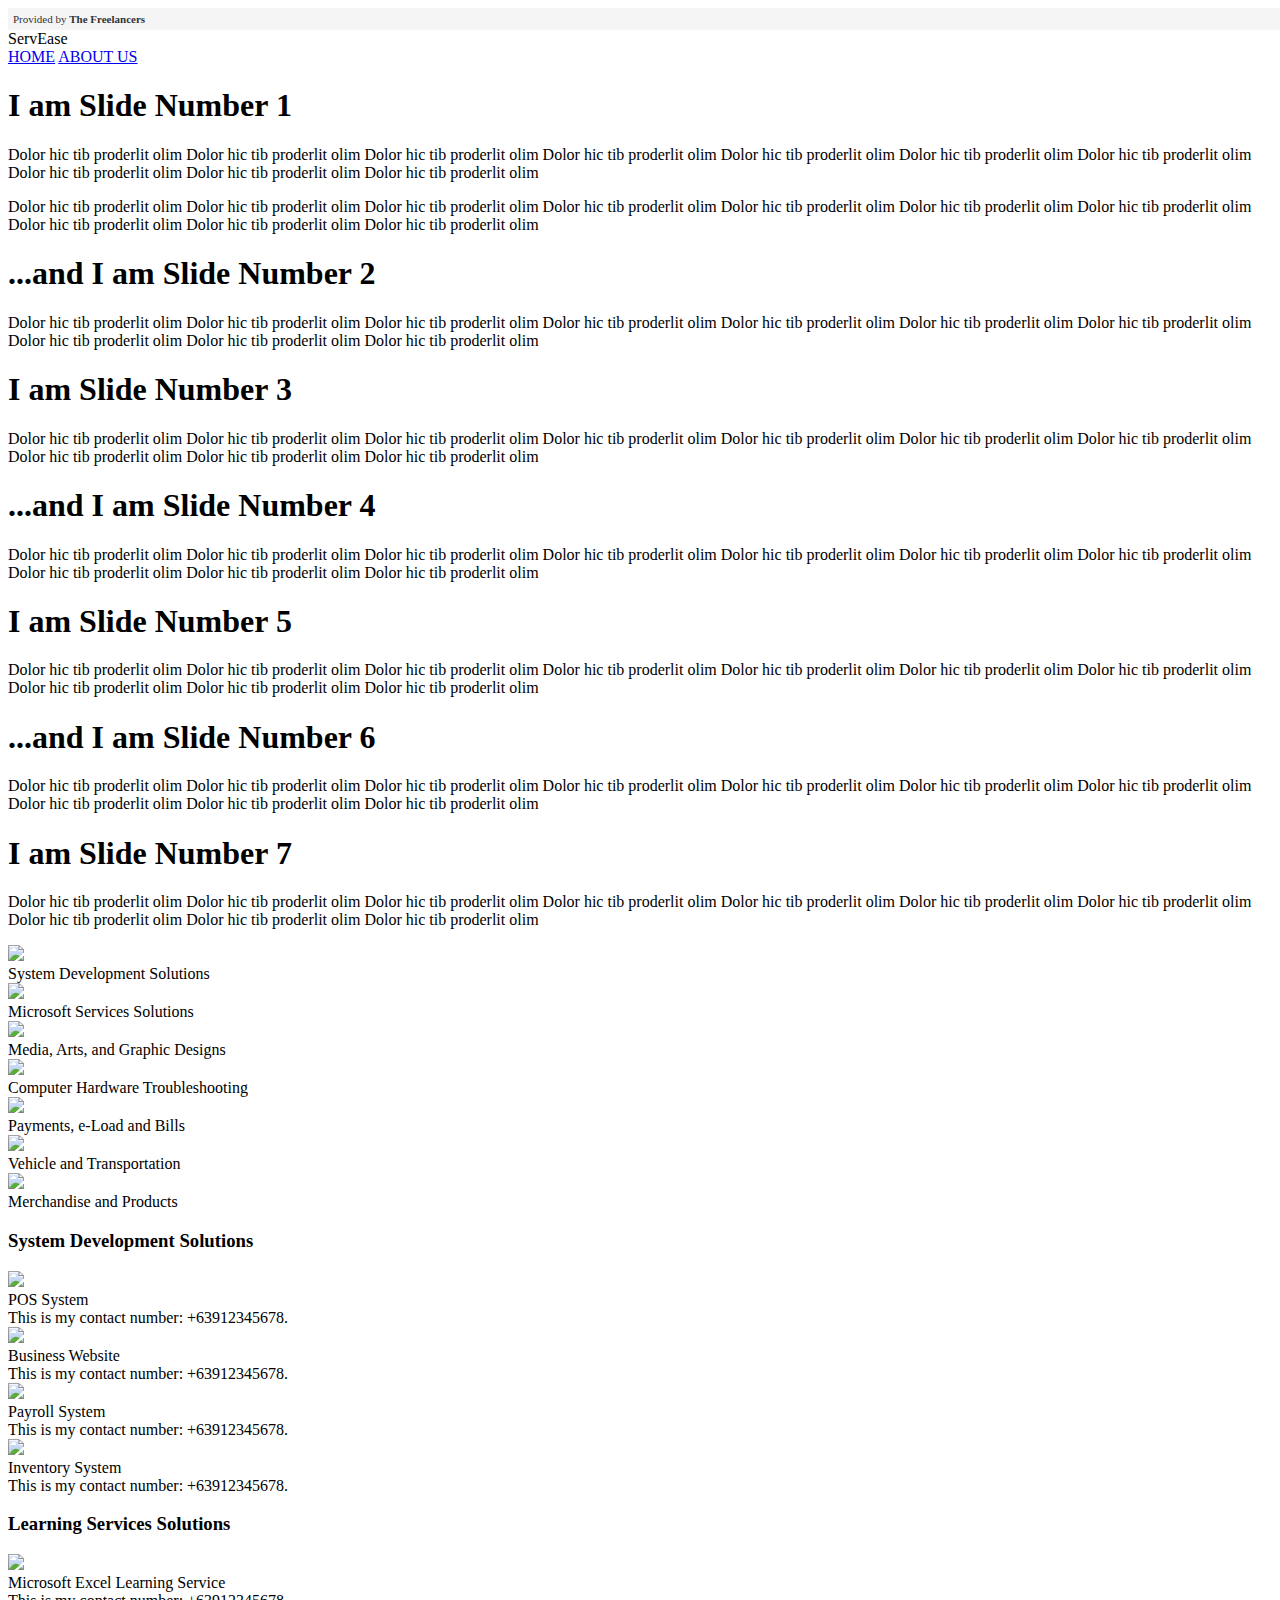
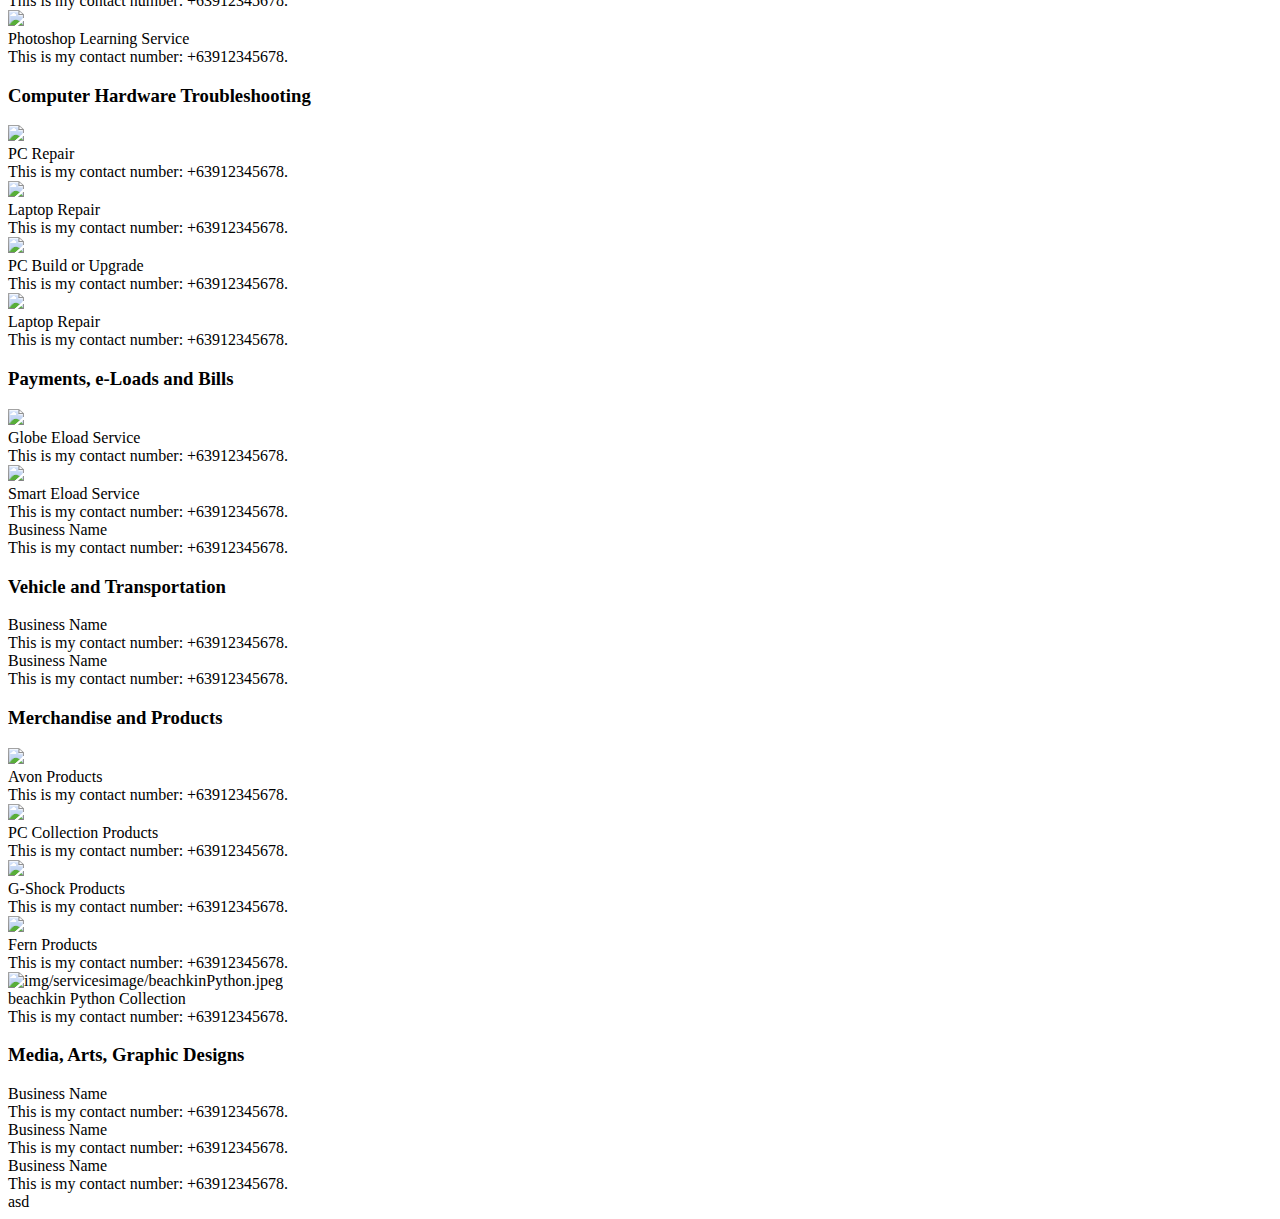
==== ESC.html @ d4764816 "Add files via upload" ====
<!DOCType html>

    <head>
        
        <!--
        =======
        FOR QUIKX LIB
        =======
        -->
        
        <!--GENERAL CHANGES in HTML FRAME -->
        <link rel="stylesheet" type="text/css" href="quikx-lib/general-tags.css">
    
        <!--FOR MODALS-->
        <link rel="stylesheet" type="text/css" href="quikx-lib/floating-objects.css">

        <!--FOR MENU-->
        <link rel="stylesheet" type="text/css" href="quikx-lib/menus-navigation.css">

        <!--FOR OBJECTS-->
        <link rel="stylesheet" type="text/css" href="quikx-lib/objects-submenus.css">

        <!--FOR BUTTONS-->
        <link rel="stylesheet" type="text/css" href="quikx-lib/buttons-icons.css">

        <!--FOR ALERTS and NOTIFS-->
        <link rel="stylesheet" type="text/css" href="quikx-lib/alerts-notifications.css">

        <!--FOR ANIMATIONS-->
        <link rel="stylesheet" type="text/css" href="quikx-lib/animations-transitions.css">
        
        <!--MAIN CSS GRID HANDLER-->
        <link rel="stylesheet" type="text/css" href="quikx-lib/css-grid.css">
        
        <!--
        =======
        User modified items
        =======
        -->
        <link rel="stylesheet" type="text/css" href="css/css-grid.css">
        <link rel="stylesheet" type="text/css" href="css/home-frame.css">
        
        
    </head>

    <body>
        
       <div id="navbar">
           <div style="width:100%; font-size: 11px; padding:5px; color:#333; background-color: whitesmoke;">
            Provided by <b>The Freelancers</b>
           </div>
            <div id="logo"></div>
            <div id="logo-text">ServEase</div>
            <a href="#"><i class="info-icon"></i>HOME</a>
            <a href="#">ABOUT US</a>
        </div>
        
        <div id="sec-info">
            
            <div id="sec-obs">
                
                    
                    <div class="slideshow-container">
                    <div class="slideshow-slides-container">

                        <div class="slides">
                            <h1>I am Slide Number 1</h1>
                            <p>Dolor hic tib proderlit olim  Dolor hic tib proderlit olim Dolor hic tib proderlit olim Dolor hic tib proderlit olim Dolor hic tib proderlit olim Dolor hic tib proderlit olim  Dolor hic tib proderlit olim Dolor hic tib proderlit olim Dolor hic tib proderlit olim Dolor hic tib proderlit olim</p>
                            
                            <p>Dolor hic tib proderlit olim  Dolor hic tib proderlit olim Dolor hic tib proderlit olim Dolor hic tib proderlit olim Dolor hic tib proderlit olim Dolor hic tib proderlit olim  Dolor hic tib proderlit olim Dolor hic tib proderlit olim Dolor hic tib proderlit olim Dolor hic tib proderlit olim</p>
                        </div>
                        
                        <div class="slides">
                            <h1>...and I am Slide Number 2</h1>
                            <p>Dolor hic tib proderlit olim  Dolor hic tib proderlit olim Dolor hic tib proderlit olim Dolor hic tib proderlit olim Dolor hic tib proderlit olim Dolor hic tib proderlit olim  Dolor hic tib proderlit olim Dolor hic tib proderlit olim Dolor hic tib proderlit olim Dolor hic tib proderlit olim</p>
                        </div>
                        
                        <div class="slides">
                            <h1>I am Slide Number 3</h1>
                            <p>Dolor hic tib proderlit olim  Dolor hic tib proderlit olim Dolor hic tib proderlit olim Dolor hic tib proderlit olim Dolor hic tib proderlit olim Dolor hic tib proderlit olim  Dolor hic tib proderlit olim Dolor hic tib proderlit olim Dolor hic tib proderlit olim Dolor hic tib proderlit olim</p>
                        </div>
                        
                        <div class="slides">
                            <h1>...and I am Slide Number 4</h1>
                            <p>Dolor hic tib proderlit olim  Dolor hic tib proderlit olim Dolor hic tib proderlit olim Dolor hic tib proderlit olim Dolor hic tib proderlit olim Dolor hic tib proderlit olim  Dolor hic tib proderlit olim Dolor hic tib proderlit olim Dolor hic tib proderlit olim Dolor hic tib proderlit olim</p>
                        </div>
                        
                        <div class="slides">
                            <h1>I am Slide Number 5</h1>
                            <p>Dolor hic tib proderlit olim  Dolor hic tib proderlit olim Dolor hic tib proderlit olim Dolor hic tib proderlit olim Dolor hic tib proderlit olim Dolor hic tib proderlit olim  Dolor hic tib proderlit olim Dolor hic tib proderlit olim Dolor hic tib proderlit olim Dolor hic tib proderlit olim</p>
                        </div>
                        
                        <div class="slides">
                            <h1>...and I am Slide Number 6</h1>
                            <p>Dolor hic tib proderlit olim  Dolor hic tib proderlit olim Dolor hic tib proderlit olim Dolor hic tib proderlit olim Dolor hic tib proderlit olim Dolor hic tib proderlit olim  Dolor hic tib proderlit olim Dolor hic tib proderlit olim Dolor hic tib proderlit olim Dolor hic tib proderlit olim</p>
                        </div>
                        
                        <div class="slides">
                            <h1>I am Slide Number 7</h1>
                            <p>Dolor hic tib proderlit olim  Dolor hic tib proderlit olim Dolor hic tib proderlit olim Dolor hic tib proderlit olim Dolor hic tib proderlit olim Dolor hic tib proderlit olim  Dolor hic tib proderlit olim Dolor hic tib proderlit olim Dolor hic tib proderlit olim Dolor hic tib proderlit olim</p>
                        </div>
                        
                        
                    </div>
                
                   <!--<a class="prev" onclick='plusSlides(-1)'>&#10094;</a>
                    <a class="next" onclick='plusSlides(1)'>&#10095;</a>-->
                    
                </div>
                
                
                <div class="dotholder">
                      <span class="dot" onclick="currentSlide(1)"></span>
                      <span class="dot" onclick="currentSlide(2)"></span>
                      <span class="dot" onclick="currentSlide(3)"></span>
                      <span class="dot" onclick="currentSlide(4)"></span>
                      <span class="dot" onclick="currentSlide(5)"></span>
                      <span class="dot" onclick="currentSlide(6)"></span>
                      <span class="dot" onclick="currentSlide(7)"></span>    
                    </div>
                    
                </div>
                    
                
            </div>
        
        
        <div id="sec-alt">
            
            <div id="item-category-container">
                
                <!--<div class="item-category-title"><h1>Svcs</h1></div>-->

                <div class="item-category">
                    <div class="panel panel-material">
                        <div class="panel-content">
                            
                            <div id="item-category-details-container">
                                <div class="item-category-img">
                                    <img src="img/icons/SysDev.png" width="50px;">
                                </div>

                                <div class="item-category-desc">
                                    System Development Solutions
                                </div>
                            </div>
                            
                        </div>
                    </div>
                
                </div>
                
                <div class="item-category">
                    <div class="panel panel-material">
                        <div class="panel-content">
                            
                            <div id="item-category-details-container">
                                <div class="item-category-img">
                                    <img src="img/icons/MSS.png" width="50px;">
                                </div>

                                <div class="item-category-desc">
                                    Microsoft Services Solutions
                                </div>
                            </div>
                            
                        </div>
                    </div>
                </div>
                <div class="item-category">
                    <div class="panel panel-material">
                        <div class="panel-content">
                            
                            <div id="item-category-details-container">
                                <div class="item-category-img">
                                    <img src="img/icons/Arts.png" width="50px;">
                                </div>

                                <div class="item-category-desc">
                                   Media, Arts, and Graphic Designs
                                </div>
                            </div>
                            
                        </div>
                    </div>
                </div>
                
                
                <div class="item-category">
                    <div class="panel panel-material">
                        <div class="panel-content">
                            
                            <div id="item-category-details-container">
                                <div class="item-category-img">
                                    <img src="img/icons/Trobl.png" width="50px;">
                                </div>

                                <div class="item-category-desc">
                                    Computer Hardware Troubleshooting
                                </div>
                            </div>
                            
                        </div>
                    </div>
                </div>
                
                <div class="item-category">
                    <div class="panel panel-material">
                        <div class="panel-content">
                            
                            <div id="item-category-details-container">
                                <div class="item-category-img">
                                    <img src="img/icons/Pay.png" width="50px;">
                                </div>

                                <div class="item-category-desc">
                                   Payments, e-Load and Bills
                                </div>
                            </div>
                            
                        </div>
                    </div>
                </div>
                
                <div class="item-category">
                    <div class="panel panel-material">
                        <div class="panel-content">
                            
                            <div id="item-category-details-container">
                                <div class="item-category-img">
                                    <img src="img/icons/Vehic.png" width="50px;">
                                </div>

                                <div class="item-category-desc">
                                    Vehicle and Transportation
                                </div>
                            </div>

                        </div>
                    </div>
                </div>
                
                <div class="item-category">
                    <div class="panel panel-material">
                        <div class="panel-content">
                            
                            <div id="item-category-details-container">
                                <div class="item-category-img">
                                    <img src="img/icons/merch.png" width="50px;">
                                </div>

                                <div class="item-category-desc">
                                    Merchandise and Products
                                </div>
                            </div>

                        </div>
                    </div>
                </div>
                
            </div>
        </div>

        <div id="sec-alt">
            <div class="tile-header">
                    <h3>System Development Solutions</h3>
                </div>
            
            <div id="tile-container">
                
                <div class="tile-content">
                    <div class="tile-content-img">
                            <img class="tile-content-img" src="img/servicesimage/pos.png"/>
                    </div>
                    
                    <div class="tile-content-desc">
                          
                        <div class="tile-content-desc-holder">
                           
                            <div class="tile-content-desc-name">
                                POS System
                            </div>
                            <div class="tile-content-desc-items">
                                This is my contact number: +63912345678.
                            </div>
                        </div>
                    </div>
                </div>
                
                <div class="tile-content">
                    <div class="tile-content-img">
                            <img class="tile-content-img" src="img/servicesimage/ecommercesite.jpg"/>
                    </div>
                    
                    <div class="tile-content-desc">
                        <div class="tile-content-desc-holder">
                            <div class="tile-content-desc-name">
                                Business Website
                            </div>
                            <div class="tile-content-desc-items">
                                This is my contact number: +63912345678.
                            </div>
                        </div>
                    </div>
                </div>
                
                <div class="tile-content">
                    <div class="tile-content-img">
                            <img class="tile-content-img" src="img/servicesimage/payroll.png"/>
                    </div>
                    
                    <div class="tile-content-desc">
                        <div class="tile-content-desc-holder">
                            <div class="tile-content-desc-name">
                               Payroll System
                            </div>
                            <div class="tile-content-desc-items">
                                This is my contact number: +63912345678.
                            </div>
                        </div>
                    </div>
                </div>
                
                <div class="tile-content">
                    <div class="tile-content-img">
                            <img class="tile-content-img" src="img/servicesimage/inventorysystem.png"/>
                    </div>
                    
                    <div class="tile-content-desc">
                        <div class="tile-content-desc-holder">
                            <div class="tile-content-desc-name">
                                    Inventory System
                            </div>
                            <div class="tile-content-desc-items">
                                This is my contact number: +63912345678.
                            </div>
                        </div>
                    </div>
                </div>
                
               
                
                
        </div>
        
        <div id="sec-alt">
            <div class="tile-header">
                    <h3>Learning Services Solutions</h3>
                </div>
            
            <div id="tile-container">
                
                <div class="tile-content">
                    <div class="tile-content-img">
                            <img class="tile-content-img" src="img/servicesimage/excel.png"/>
                    </div>
                    
                    <div class="tile-content-desc">
                        <div class="tile-content-desc-holder">
                            <div class="tile-content-desc-name">
                                Microsoft Excel Learning Service
                            </div>
                            <div class="tile-content-desc-items">
                                This is my contact number: +63912345678.
                            </div>
                        </div>
                    </div>
                </div>
                
                <div class="tile-content">
                    <div class="tile-content-img">
                            <img class="tile-content-img" src="img/servicesimage/photoshoplearning.jpg"/>
                    </div>
                    
                    <div class="tile-content-desc">
                        <div class="tile-content-desc-holder">
                            <div class="tile-content-desc-name">
                                    Photoshop Learning Service
                            </div>
                            <div class="tile-content-desc-items">
                                This is my contact number: +63912345678.
                            </div>
                        </div>
                    </div>
                </div>
                
               
            
        </div>
        
      
        
        <div id="sec-alt">
            <div class="tile-header">
                    <h3>Computer Hardware Troubleshooting</h3>
                </div>
            
            <div id="tile-container">
                
                <div class="tile-content">
                    <div class="tile-content-img">
                            <img class="tile-content-img" src="img/servicesimage/pchardwarerepair.jpg"/>
                    </div>
                    
                    <div class="tile-content-desc">
                        <div class="tile-content-desc-holder">
                            <div class="tile-content-desc-name">
                               PC Repair
                            </div>
                            <div class="tile-content-desc-items">
                                This is my contact number: +63912345678.
                            </div>
                        </div>
                    </div>
                </div>
                
                <div class="tile-content">
                    <div class="tile-content-img">
                            <img class="tile-content-img" src="img/servicesimage/laptoprepair.jpg"/>
                    </div>
                    
                    <div class="tile-content-desc">
                        <div class="tile-content-desc-holder">
                            <div class="tile-content-desc-name">
                                Laptop Repair
                            </div>
                            <div class="tile-content-desc-items">
                                This is my contact number: +63912345678.
                            </div>
                        </div>
                    </div>
                </div>
                
                <div class="tile-content">
                    <div class="tile-content-img">
                            <img class="tile-content-img" src="img/servicesimage/pcbuild.gif"/>
                    </div>
                    
                    <div class="tile-content-desc">
                        <div class="tile-content-desc-holder">
                            <div class="tile-content-desc-name">
                                PC Build or Upgrade
                            </div>
                            <div class="tile-content-desc-items">
                                This is my contact number: +63912345678.
                            </div>
                        </div>
                    </div>
                </div>
                
                <div class="tile-content">
                    <div class="tile-content-img">
                            <img class="tile-content-img" src="img/servicesimage/laptopupgrade.jpg"/>
                    </div>
                    
                    <div class="tile-content-desc">
                        <div class="tile-content-desc-holder">
                            <div class="tile-content-desc-name">
                               Laptop Repair
                            </div>
                            <div class="tile-content-desc-items">
                                This is my contact number: +63912345678.
                            </div>
                        </div>
                    </div>
                </div>
                
               
            
        </div>
        
        <div id="sec-alt">
            <div class="tile-header">
                    <h3>Payments, e-Loads and Bills</h3>
                </div>
            
            <div id="tile-container">
                
                <div class="tile-content">
                    <div class="tile-content-img">
                            <img class="tile-content-img" src="img/servicesimage/globe.jpg"/> 
                    </div>
                    
                    <div class="tile-content-desc">
                        <div class="tile-content-desc-holder">
                            <div class="tile-content-desc-name">
                               Globe Eload Service
                            </div>
                            <div class="tile-content-desc-items">
                                This is my contact number: +63912345678.
                            </div>
                        </div>
                    </div>
                </div>
                
                <div class="tile-content">
                    <div class="tile-content-img">
                            <img class="tile-content-img" src="img/servicesimage/smart.jpg"/>
                    </div>
                    
                    <div class="tile-content-desc">
                        <div class="tile-content-desc-holder">
                            <div class="tile-content-desc-name">
                                Smart Eload Service
                            </div>
                            <div class="tile-content-desc-items">
                                This is my contact number: +63912345678.
                            </div>
                        </div>
                    </div>
                </div>
                
                <div class="tile-content">
                    <div class="tile-content-img">
                    
                    </div>
                    
                    <div class="tile-content-desc">
                        <div class="tile-content-desc-holder">
                            <div class="tile-content-desc-name">
                                Business Name
                            </div>
                            <div class="tile-content-desc-items">
                                This is my contact number: +63912345678.
                            </div>
                        </div>
                    </div>
                </div>
                
            </div>
            
        </div>
        
        <div id="sec-alt">
            <div class="tile-header">
                    <h3>Vehicle and Transportation</h3>
                </div>
            
            <div id="tile-container">
                
                <div class="tile-content">
                    <div class="tile-content-img">
                    
                    </div>
                    
                    <div class="tile-content-desc">
                        <div class="tile-content-desc-holder">
                            <div class="tile-content-desc-name">
                                Business Name
                            </div>
                            <div class="tile-content-desc-items">
                                This is my contact number: +63912345678.
                            </div>
                        </div>
                    </div>
                </div>
                
                <div class="tile-content">
                    <div class="tile-content-img">
                    
                    </div>
                    
                    <div class="tile-content-desc">
                        <div class="tile-content-desc-holder">
                            <div class="tile-content-desc-name">
                                Business Name
                            </div>
                            <div class="tile-content-desc-items">
                                This is my contact number: +63912345678.
                            </div>
                        </div>
                    </div>
                </div>
                
            </div>
            
        </div>
        
        <div id="sec-alt">
            <div class="tile-header">
                    <h3>Merchandise and Products</h3>
                </div>
            
            <div id="tile-container">
                
                <div class="tile-content">
                    <div class="tile-content-img">
                            <img class="tile-content-img" src="img/servicesimage/avon.jpg"/>
                    </div>
                    
                    <div class="tile-content-desc">
                        <div class="tile-content-desc-holder">
                            <div class="tile-content-desc-name">
                                Avon Products
                            </div>
                            <div class="tile-content-desc-items">
                                This is my contact number: +63912345678.
                            </div>
                        </div>
                    </div>
                </div>
                
                <div class="tile-content">
                    <div class="tile-content-img">
                            <img class="tile-content-img" src="img/servicesimage/pccollection.jpg"/>
                    </div>
                    
                    <div class="tile-content-desc">
                        <div class="tile-content-desc-holder">
                            <div class="tile-content-desc-name">
                               PC Collection Products
                            </div>
                            <div class="tile-content-desc-items">
                                This is my contact number: +63912345678.
                            </div>
                        </div>
                    </div>
                </div>
                
                <div class="tile-content">
                    <div class="tile-content-img">
                            <img class="tile-content-img" src="img/servicesimage/gshockproducts.jpg"/>
                    </div>
                    
                    <div class="tile-content-desc">
                        <div class="tile-content-desc-holder">
                            <div class="tile-content-desc-name">
                               G-Shock Products
                            </div>
                            <div class="tile-content-desc-items">
                                This is my contact number: +63912345678.
                            </div>
                        </div>
                    </div>
                </div>
                
                <div class="tile-content">
                    <div class="tile-content-img">
                       <img class="tile-content-img" src="img/servicesimage/fernproducts.jpg"/>
                    </div>
                    
                    <div class="tile-content-desc">
                        <div class="tile-content-desc-holder">
                            <div class="tile-content-desc-name">
                                Fern Products
                            </div>
                            <div class="tile-content-desc-items">
                                This is my contact number: +63912345678.
                            </div>
                        </div>
                    </div>
                </div>

                <div class="tile-content">
                        <div class="tile-content-img">
                           <img  alt="img/servicesimage/beachkinPython.jpeg" class="tile-content-img" src="img/servicesimage/beachkinPython.jpeg"/>
                        </div>
                        
                        <div class="tile-content-desc">
                            <div class="tile-content-desc-holder">
                                <div class="tile-content-desc-name">
                                    beachkin Python Collection
                                </div>
                                <div class="tile-content-desc-items">
                                    This is my contact number: +63912345678.
                                </div>
                            </div>
                        </div>
                    </div>
            </div>
         
         
         
         
         
         
         
         
            <div id="sec-alt">
                    <div class="tile-header">
                            <h3>Media, Arts, Graphic Designs</h3>
                        </div>
                    
                    <div id="tile-container">
                        
                        <div class="tile-content">
                            <div class="tile-content-img">
                            
                            </div>
                            
                            <div class="tile-content-desc">
                                <div class="tile-content-desc-holder">
                                    <div class="tile-content-desc-name">
                                        Business Name
                                    </div>
                                    <div class="tile-content-desc-items">
                                        This is my contact number: +63912345678.
                                    </div>
                                </div>
                            </div>
                        </div>
                        
                        <div class="tile-content">
                            <div class="tile-content-img">
                            
                            </div>
                            
                            <div class="tile-content-desc">
                                <div class="tile-content-desc-holder">
                                    <div class="tile-content-desc-name">
                                        Business Name
                                    </div>
                                    <div class="tile-content-desc-items">
                                        This is my contact number: +63912345678.
                                    </div>
                                </div>
                            </div>
                        </div>
                        
                        <div class="tile-content">
                            <div class="tile-content-img">
                            
                            </div>
                            
                            <div class="tile-content-desc">
                                <div class="tile-content-desc-holder">
                                    <div class="tile-content-desc-name">
                                        Business Name
                                    </div>
                                    <div class="tile-content-desc-items">
                                        This is my contact number: +63912345678.
                                    </div>
                                </div>
                            </div>
                        </div>
                        
                    </div>
                    
                </div>
            
        </div>
        
        <div class="footer">
            asd
        </div>
        
        <script src="quikx-lib/floating-objects.js"></script>
        <script src="quikx-lib/menus-navigation.js"></script>
        <script src="quikx-lib/objects-submenus.js"></script>
    </body>
</html>
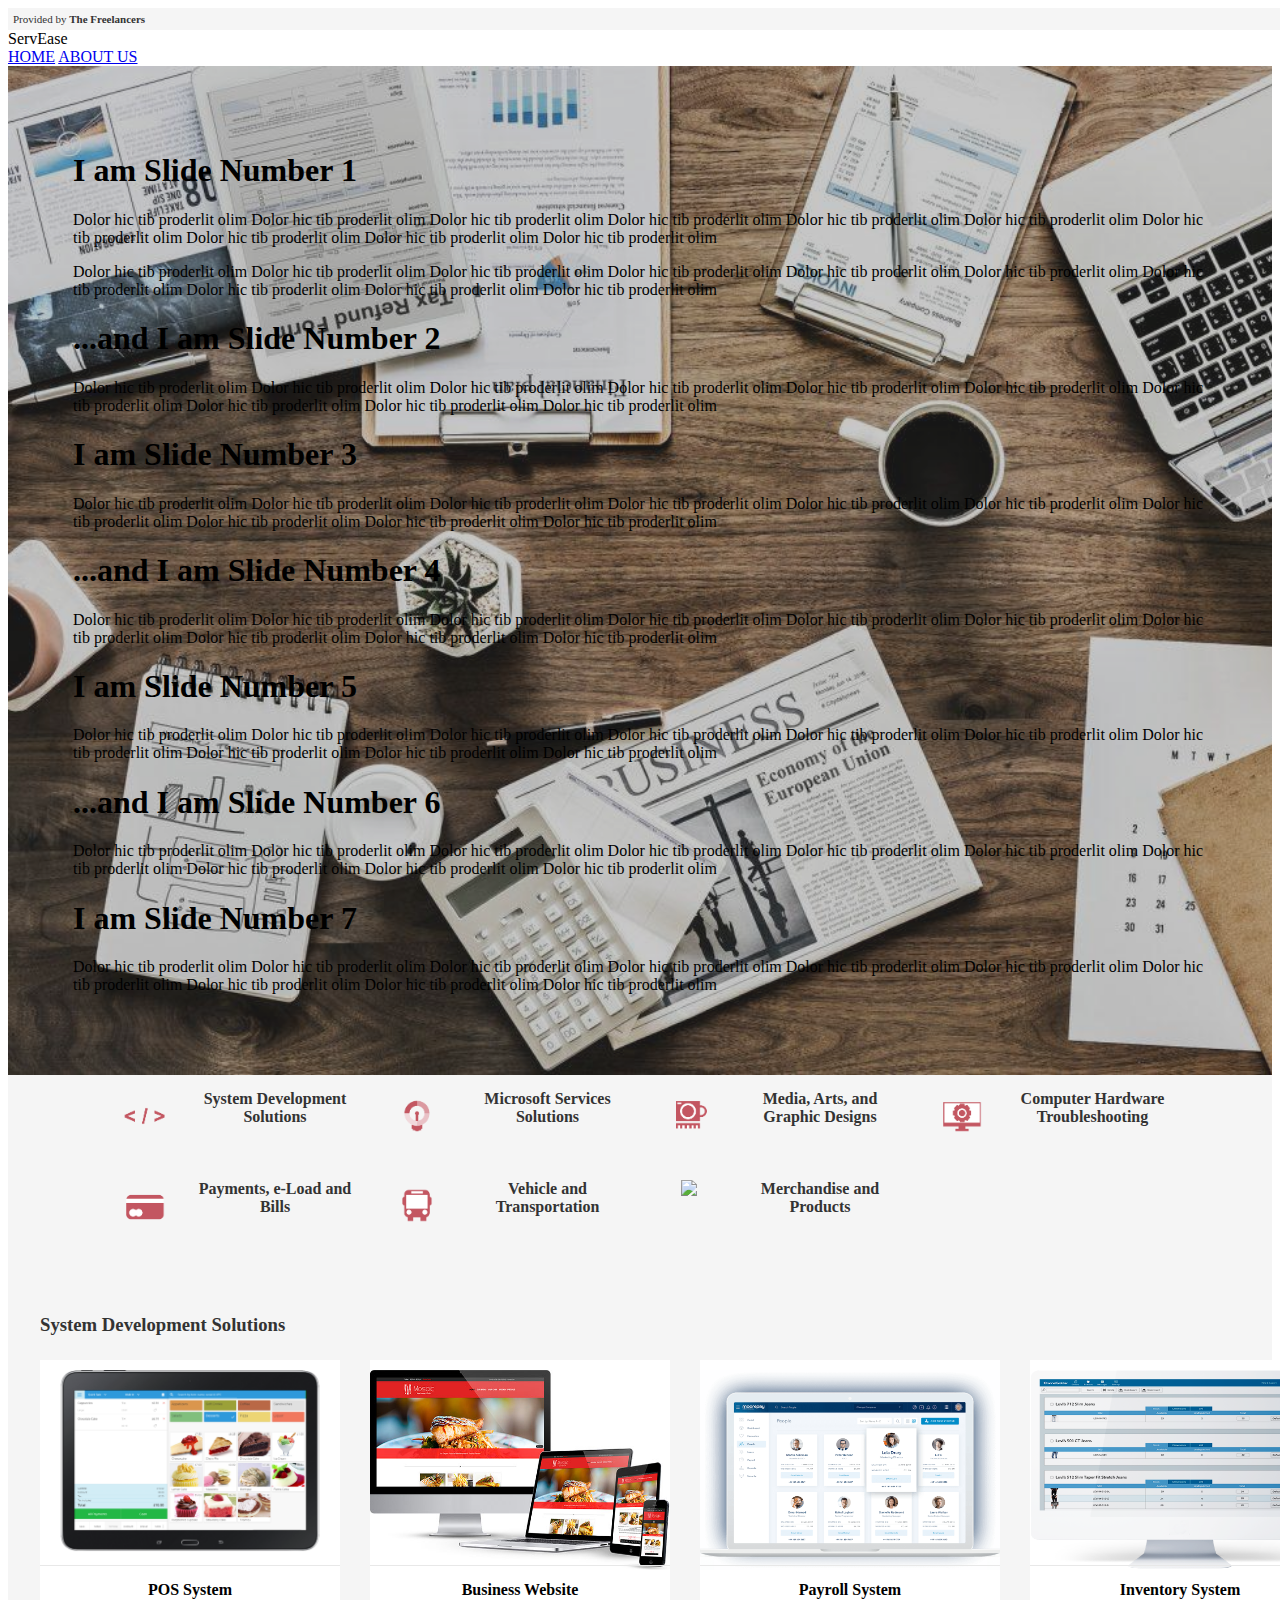
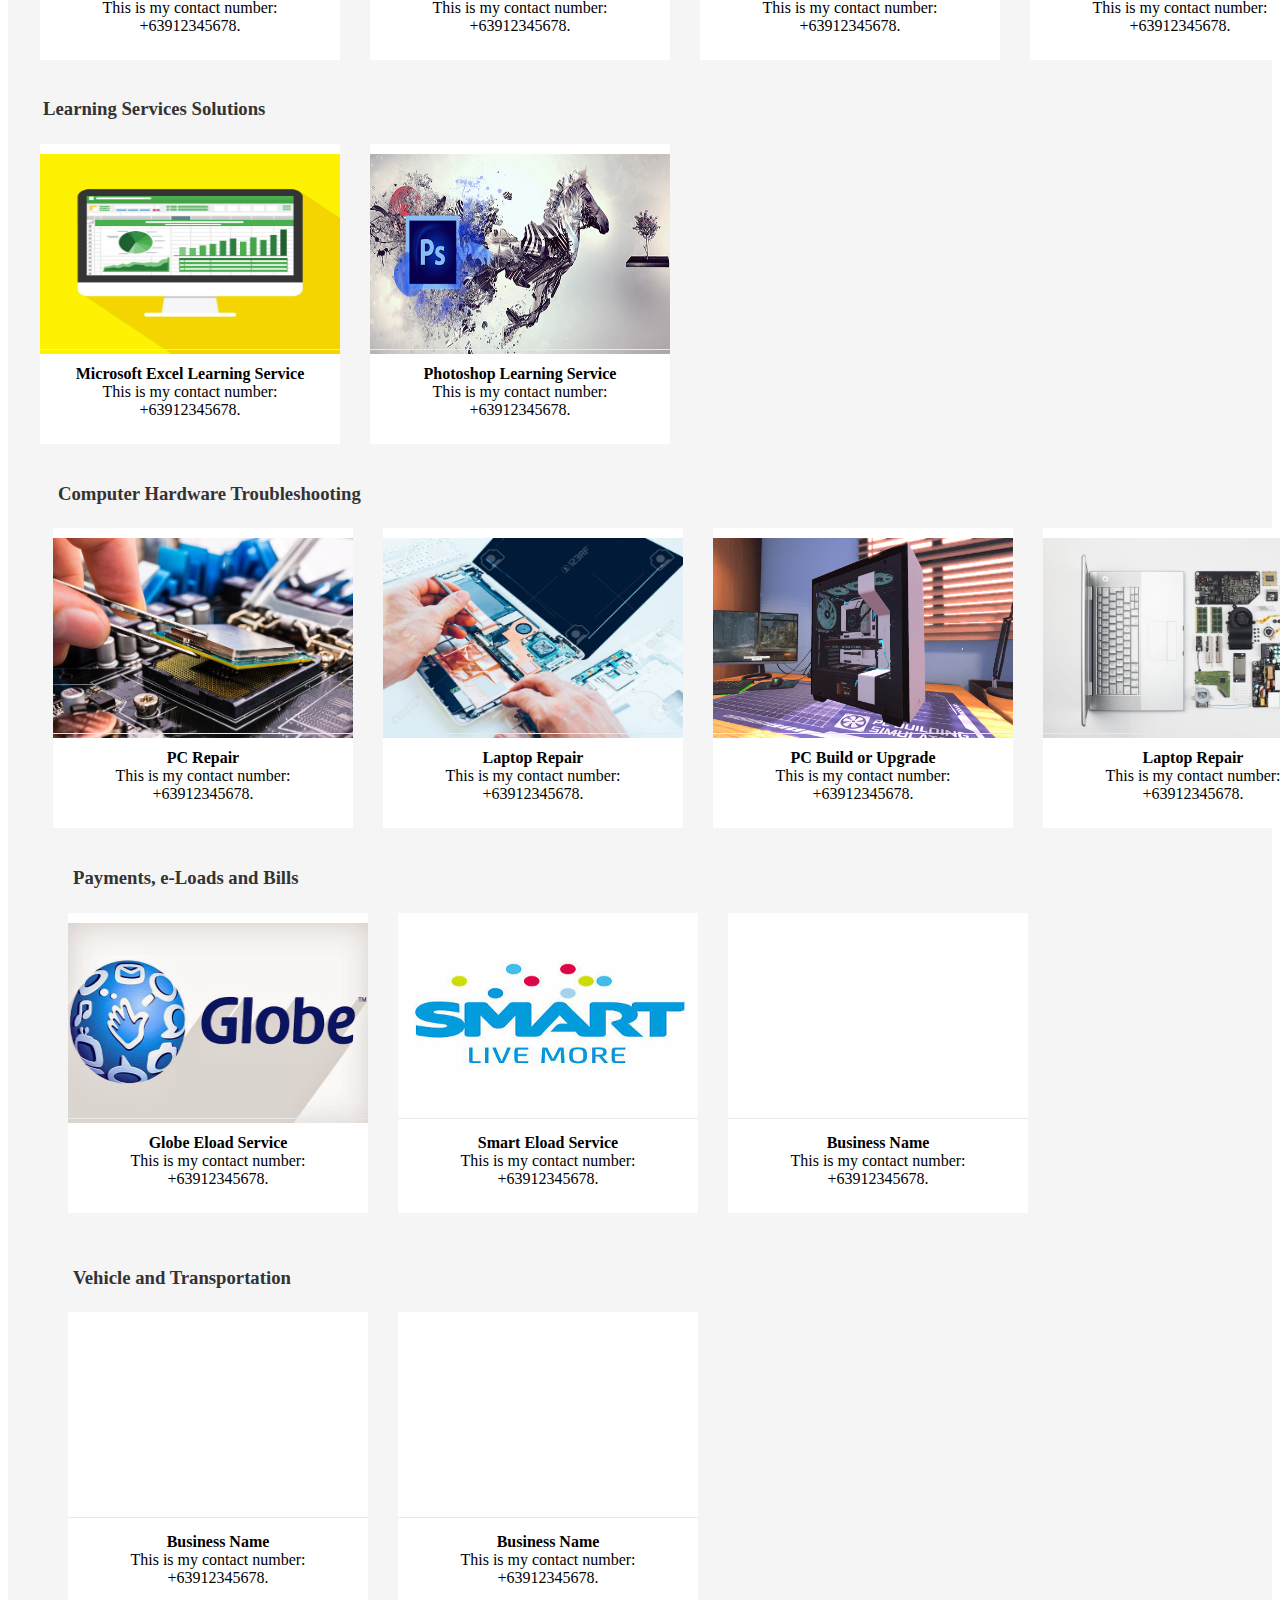
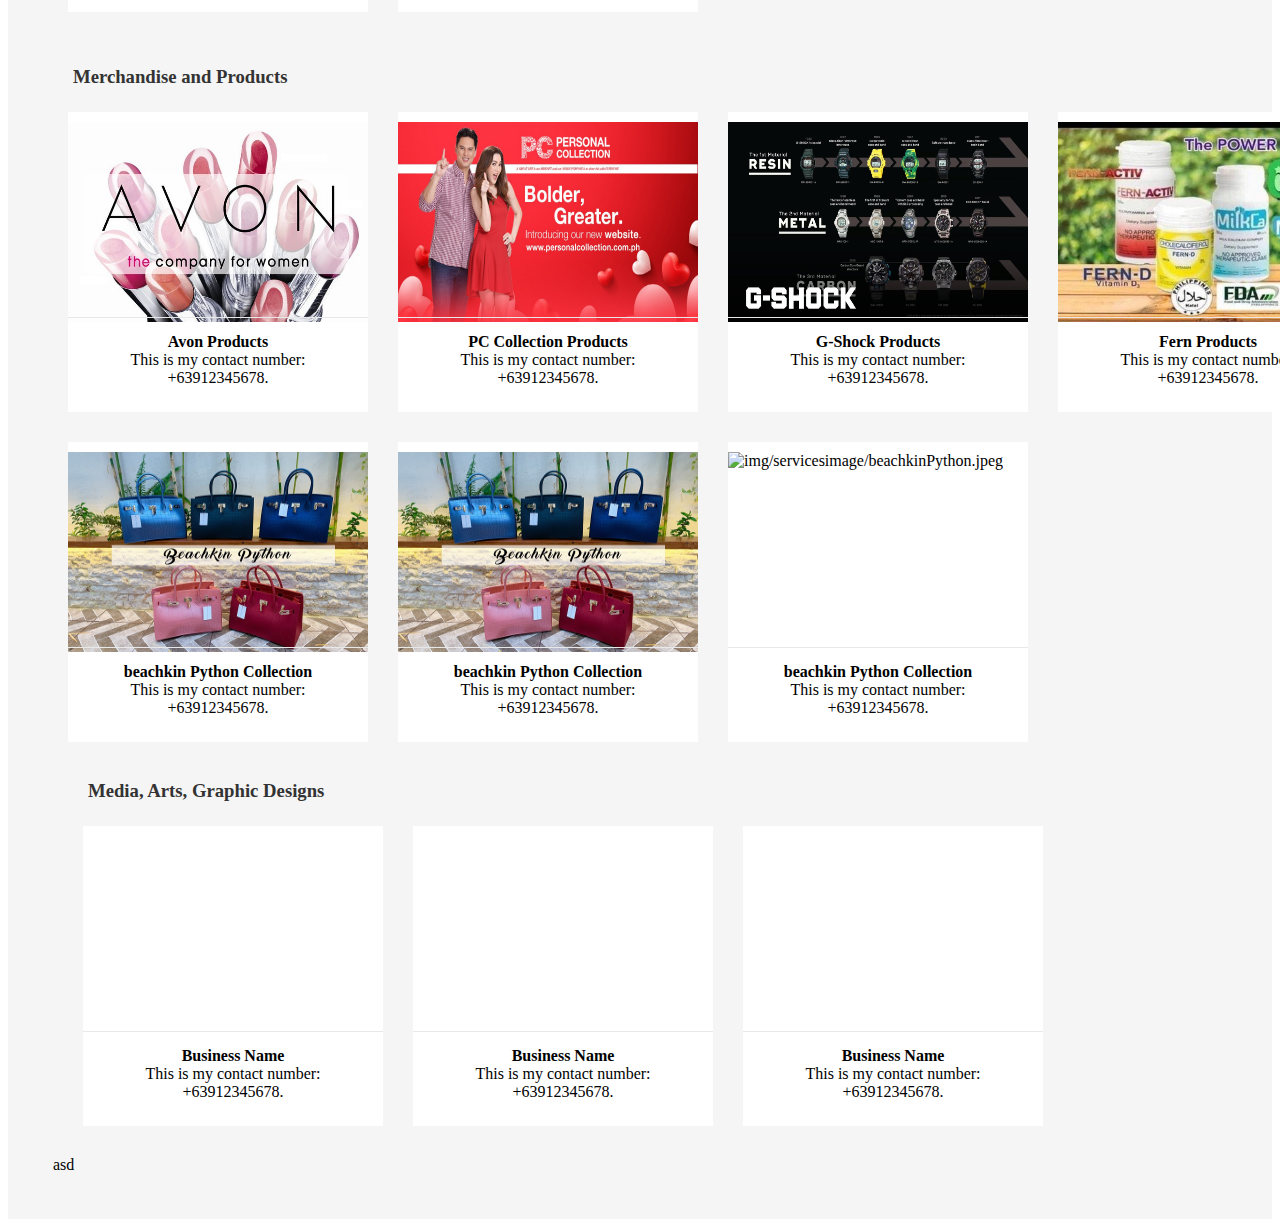
==== commit 67e1da27: "Update ESC.html" ====
--- a/ESC.html
+++ b/ESC.html
@@ -654,6 +654,38 @@
                 <div class="tile-content">
                         <div class="tile-content-img">
                            <img  alt="img/servicesimage/beachkinPython.jpeg" class="tile-content-img" src="img/servicesimage/beachkinPython.jpeg"/>
+                        </div>
+                        
+                        <div class="tile-content-desc">
+                            <div class="tile-content-desc-holder">
+                                <div class="tile-content-desc-name">
+                                    beachkin Python Collection
+                                </div>
+                                <div class="tile-content-desc-items">
+                                    This is my contact number: +63912345678.
+                                </div>
+                            </div>
+                        </div>
+                    </div>
+                  <div class="tile-content">
+                        <div class="tile-content-img">
+                           <img  alt="img/servicesimage/beachkinPython.jpeg" class="tile-content-img" src="img/servicesimage/beachkinPython.jpeg"/>
+                        </div>
+                        
+                        <div class="tile-content-desc">
+                            <div class="tile-content-desc-holder">
+                                <div class="tile-content-desc-name">
+                                    beachkin Python Collection
+                                </div>
+                                <div class="tile-content-desc-items">
+                                    This is my contact number: +63912345678.
+                                </div>
+                            </div>
+                        </div>
+                    </div>
+                  <div class="tile-content">
+                        <div class="tile-content-img">
+                           <img  alt="img/servicesimage/beachkinPython.jpeg" class="tile-content-img" src="img/servicesimage/cakesandpastries.jpeg"/>
                         </div>
                         
                         <div class="tile-content-desc">
@@ -748,4 +780,4 @@
         <script src="quikx-lib/menus-navigation.js"></script>
         <script src="quikx-lib/objects-submenus.js"></script>
     </body>
-</html>+</html>
--- a/css/css-grid.css
+++ b/css/css-grid.css
@@ -0,0 +1,260 @@
+/*IF WIDTH IS MOBILE VIEW*/
+
+    /*CATEGORY*/
+
+    #item-category-container{
+            margin:auto;
+            display:grid;
+            grid-template-columns: repeat(2, 1fr);
+            grid-gap:10px;
+            
+         }
+
+        #item-category-details-container{
+            
+            display:grid;
+            grid-template-rows: repeat(3, 1fr);
+            grid-template-columns: repeat(1, 1fr);
+        }
+
+            .item-category-img{
+                grid-row-start: 1;
+                grid-row-end: 2;
+                text-align: center;
+                }
+
+            .item-category-desc{
+                grid-row-start: 2;
+                grid-row-end: 3;
+        
+                grid-column-start: 1;
+                grid-column-end: 1;
+                font-weight: bold;
+            }
+
+
+    /*TILES*/
+    
+     #tile-container{
+         display:grid;
+         
+         grid-template-columns:repeat(2, 1fr);
+         grid-auto-rows: minmax(250px, 250px);
+         margin:auto;
+         grid-gap: 20px;
+     }
+     
+         .tile-header{
+             margin:auto;
+             padding:5px;
+             color:#333;
+             
+         }
+     
+        .tile-content{
+            display:grid;
+            grid-template-rows: repeat(6, 1fr);
+            grid-template-columns: repeat(1, 1fr);
+            background-color: white;
+        }
+     
+            .tile-content-img{
+
+                grid-column-start: 1;
+                grid-column-end: 1;
+
+                grid-row-start:1;
+                grid-row-end: 5;
+                padding-top: 5px;
+                height:200px;
+                width:300px;
+            }
+
+            .tile-content-desc{
+                grid-column-start: 1;
+                grid-column-end: 1;
+
+                 grid-row-start: 5;
+                grid-row-end: 7;
+
+                border-top:1px solid #E8E8E8;
+             }
+
+                .tile-content-desc-holder{
+                    display: grid;
+                    grid-template-rows: repeat(3, 1fr);
+                    padding:15px;
+                    text-align: center;
+                }
+
+                    .tile-content-desc-name{
+                    grid-column-start: 1;
+                    grid-column-end: 1;
+
+                    grid-row-start: 1;
+                    grid-row-end: 2;
+                    font-weight: bold;
+                    }
+
+                    .tile-content-desc-items{
+                    grid-column-start: 1;
+                    grid-column-end: 1;
+
+                    grid-row-start: 2;
+                    grid-row-end:4;
+                    }
+
+    
+    /*SLIDE*/
+     
+     /*::-webkit-scrollbar{
+         width:0px;
+         background:transparent;*/
+     }
+     
+     #slide-container{
+         display:grid;
+         margin:auto;
+         
+         grid-auto-flow: column;
+         grid-auto-columns: minmax(250px, 350px);
+         grid-auto-rows: minmax(250px, 250px);
+         grid-gap: 10px;
+         
+         overflow-x: scroll;
+     }
+     
+         .slide{
+             background: whitesmoke;
+             /*border-radius: 10px;*/
+             text-align: center;
+     }
+
+    #item-category-details-container{
+        display:grid;
+        grid-template-columns: repeat(1, 1fr);     
+        grid-template-rows:repeat(2, 1fr);
+     }
+     
+         .item-category-img{
+            grid-column-start: 1;
+            grid-column-end: 1;
+
+            grid-row-start: 1;
+            grid-row-end: 2;
+        }
+
+        .item-category-desc{
+            grid-column-start: 1;
+            grid-column-end: 1;
+
+            grid-row-start: 2;
+            grid-row-end: 3;
+            
+            text-align: center;
+        }
+
+/*IF WIDTH IS NOT MOBILE VIEW*/
+
+ /*@media screen and (min-width:960px)*/
+@media screen and (min-width:800px)
+ {
+     
+     /*TILES*/
+                
+     #grid-container{
+         /*max-width:1080px;*/
+         max-width:1280px;
+         margin:auto;
+         text-align: center;
+         
+         display:grid;
+         grid-template-columns: repeat(4, 1fr);
+         grid-auto-rows: minmax(250px, 300px);
+         grid-gap:30px;
+     }
+     
+     /*CATEGORY*/
+
+         #item-category-container{
+            max-width:1080px;
+            margin:auto;
+            
+            display:grid;
+            grid-template-columns: repeat(4, 1fr);
+            grid-auto-rows: minmax(70px, 80px);
+            grid-gap:10px;
+         }
+             .item-category-title{
+                
+                grid-column-start: 1;
+                grid-column-end: 6;
+
+                grid-row-start: 1;
+                grid-row-end: 2;
+             }
+     
+            .item-category
+             {
+                text-align: center;
+                 width:auto;           
+             }
+     
+                 #item-category-details-container{
+                    display:grid;
+                    grid-template-columns: repeat(3, 1fr);     
+                    grid-template-rows:repeat(1, 1fr);
+                 }
+
+                     .item-category-img{
+                        grid-column-start: 1;
+                        grid-column-end: 2;
+
+                        grid-row-start: 1;
+                        grid-row-end: 1;
+                    }
+
+                    .item-category-desc{
+                        grid-column-start: 2;
+                        grid-column-end: 4;
+
+                        grid-row-start: 1;
+                        grid-row-end: 1;
+
+                        text-align: center;
+                        font-weight: bold;
+                        color:#333;
+                    }
+     
+     
+     /*TILES*/
+    
+     #tile-container{
+        max-width:1200px;
+         display:grid;
+         
+         grid-template-columns:repeat(4, 1fr);
+         grid-auto-rows: minmax(300px, 300px);
+         grid-gap: 30px;
+         margin:auto;
+     }
+     
+         .tile-header{
+             margin:auto;
+             max-width:1200px;
+             padding:5px;
+         }
+     
+     
+     /*SLIDE*/
+     
+     #slide-title{
+         max-width: 1200px;
+         margin:0 auto;
+     }
+     
+     #slide-container{
+         max-width:1280px;
+     }
+     
+   }--- a/css/home-frame.css
+++ b/css/home-frame.css
@@ -0,0 +1,38 @@
+#sec-info{
+    background-image: url(../img/business-desk-1200x773.jpg);
+    background-size: cover;
+    background-repeat: no-repeat;
+    
+    }
+            
+    #sec-obs{
+        background-image: url(../img/GrayOpac30.png);
+        background-size: cover;
+        background-repeat: no-repeat;
+        
+        padding: 30px;
+    }
+
+#sec-alt{
+    background-color:#F5F5F5;
+    padding: 10px;
+}
+    
+#sec{
+    padding:10px;
+}
+
+
+/*IF WIDTH IS DESKTOP VIEW*/
+
+ @media screen and (min-width:800px)
+ {    
+     #sec-obs{
+         padding:65px;
+     }
+     
+     #sec-alt{
+         padding:15px;
+     }
+     
+}
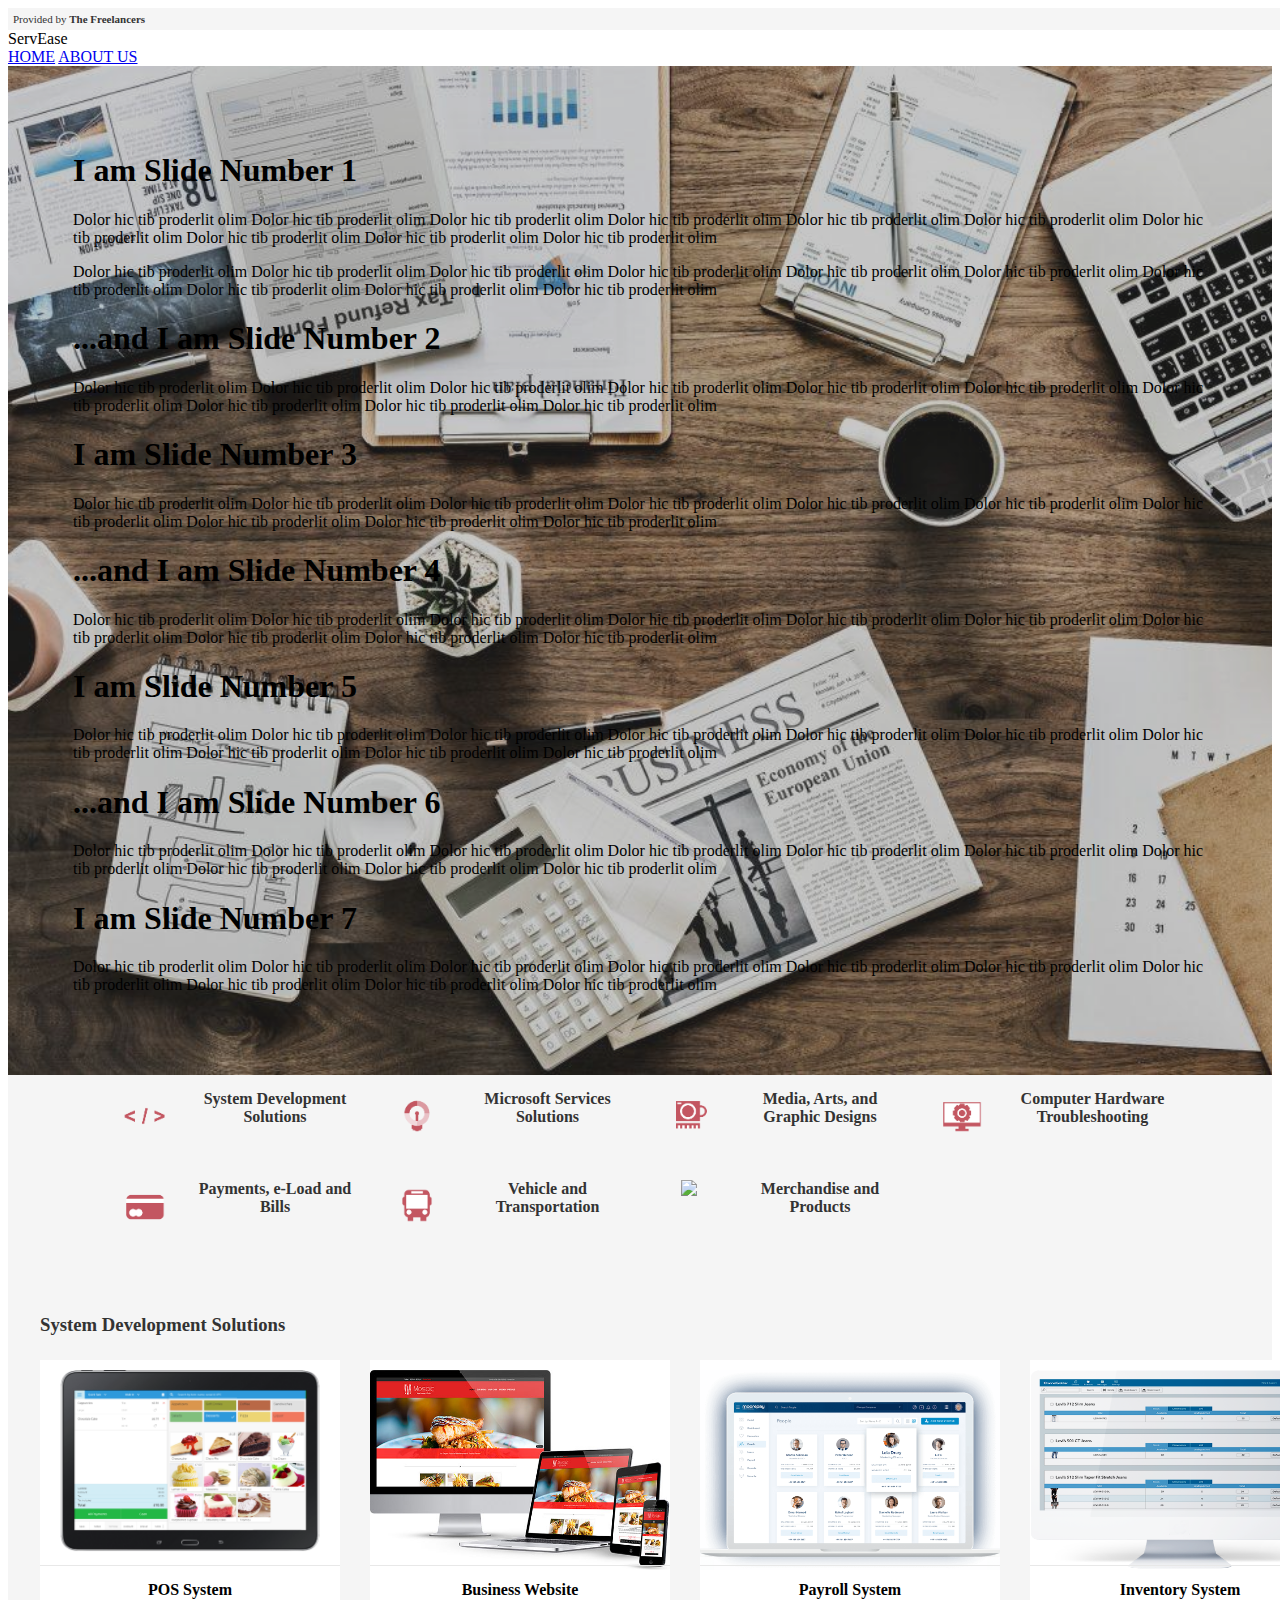
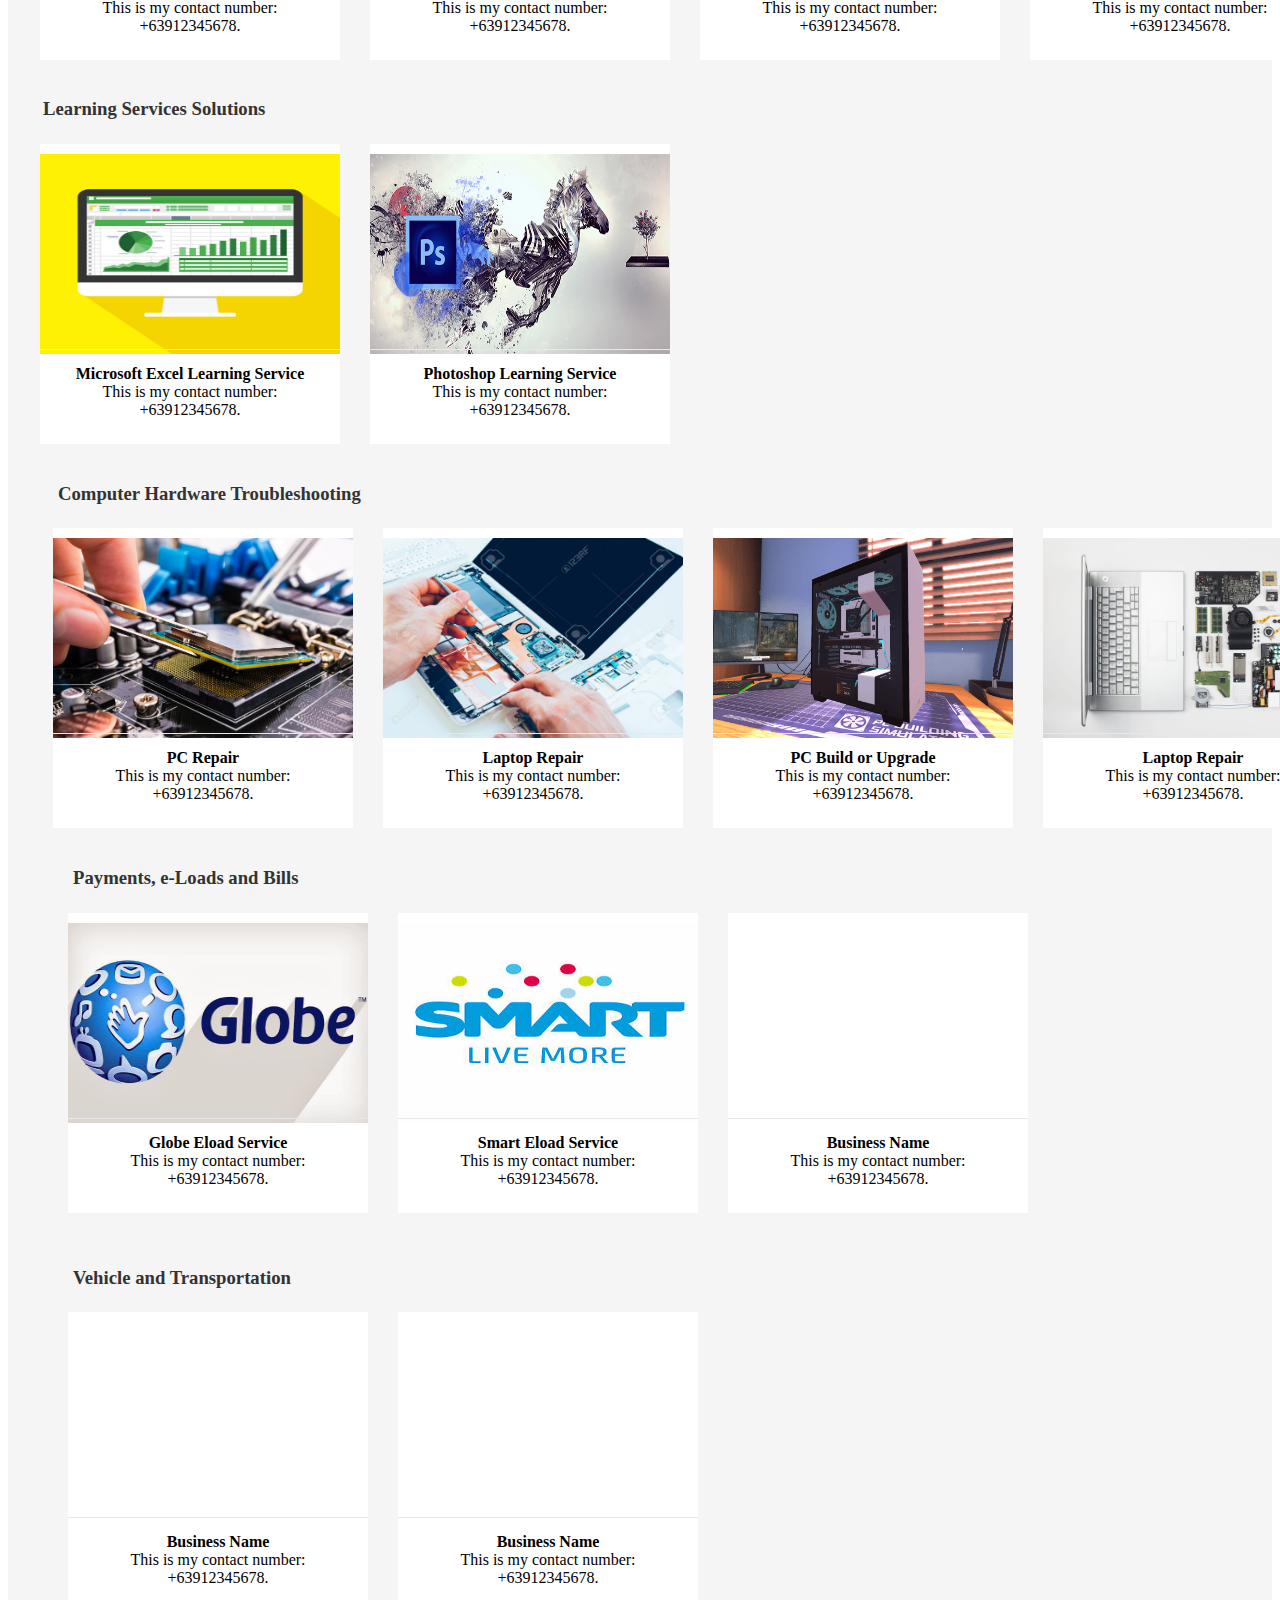
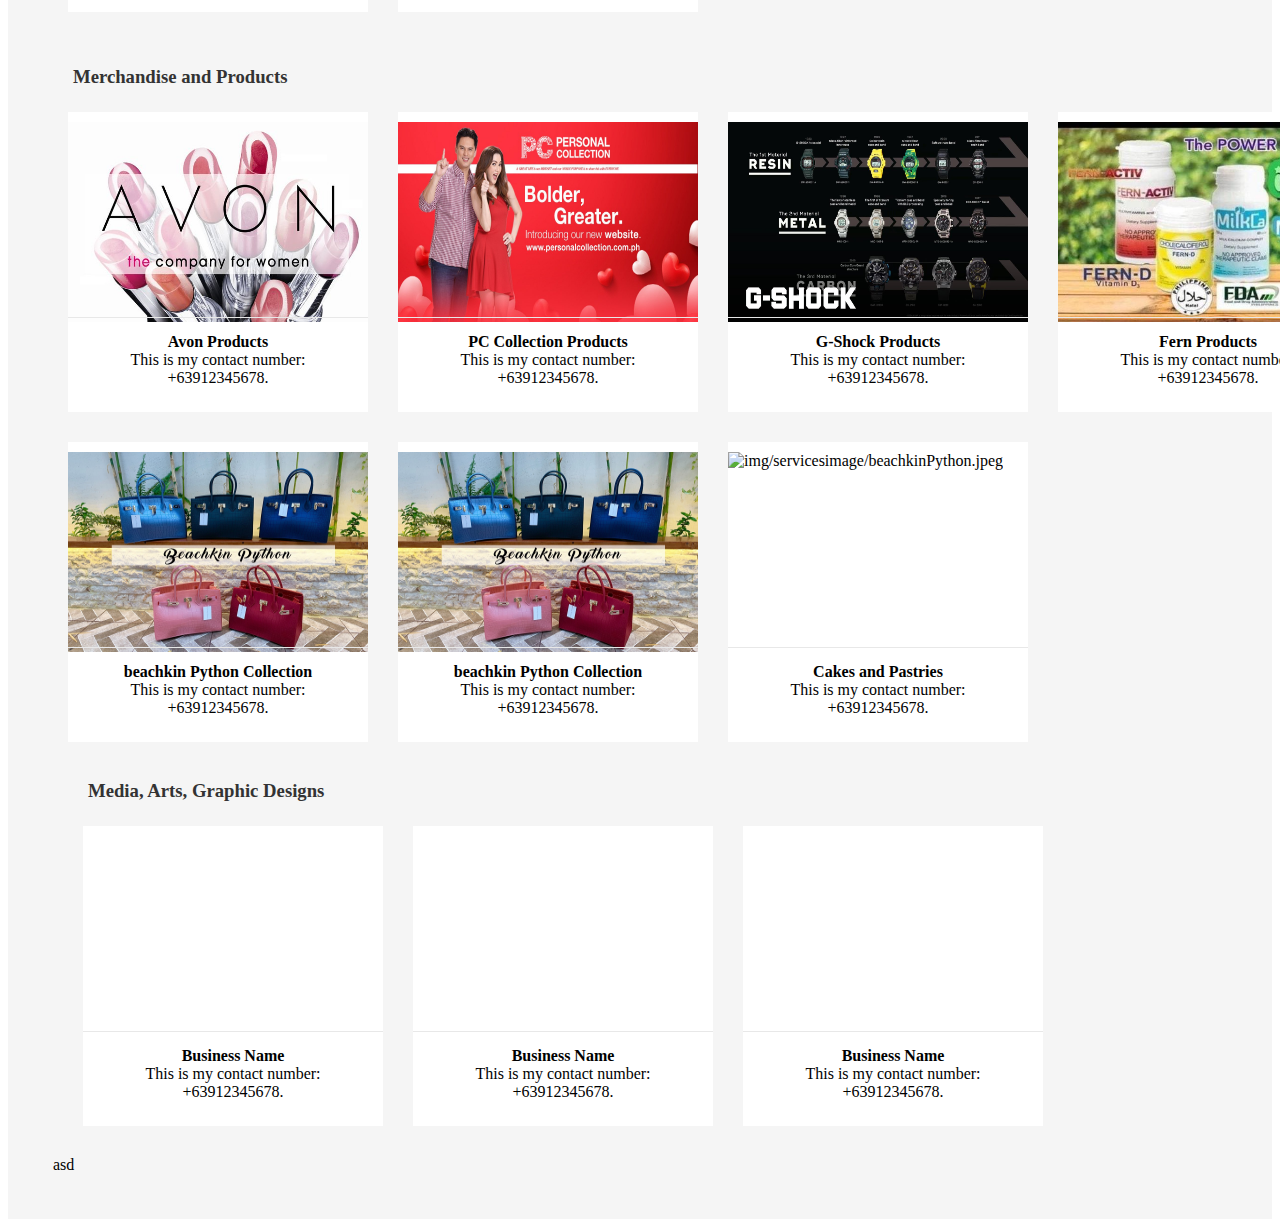
==== commit 1a384ef6: "Update ESC.html" ====
--- a/ESC.html
+++ b/ESC.html
@@ -691,7 +691,7 @@
                         <div class="tile-content-desc">
                             <div class="tile-content-desc-holder">
                                 <div class="tile-content-desc-name">
-                                    beachkin Python Collection
+                                    Cakes and Pastries
                                 </div>
                                 <div class="tile-content-desc-items">
                                     This is my contact number: +63912345678.
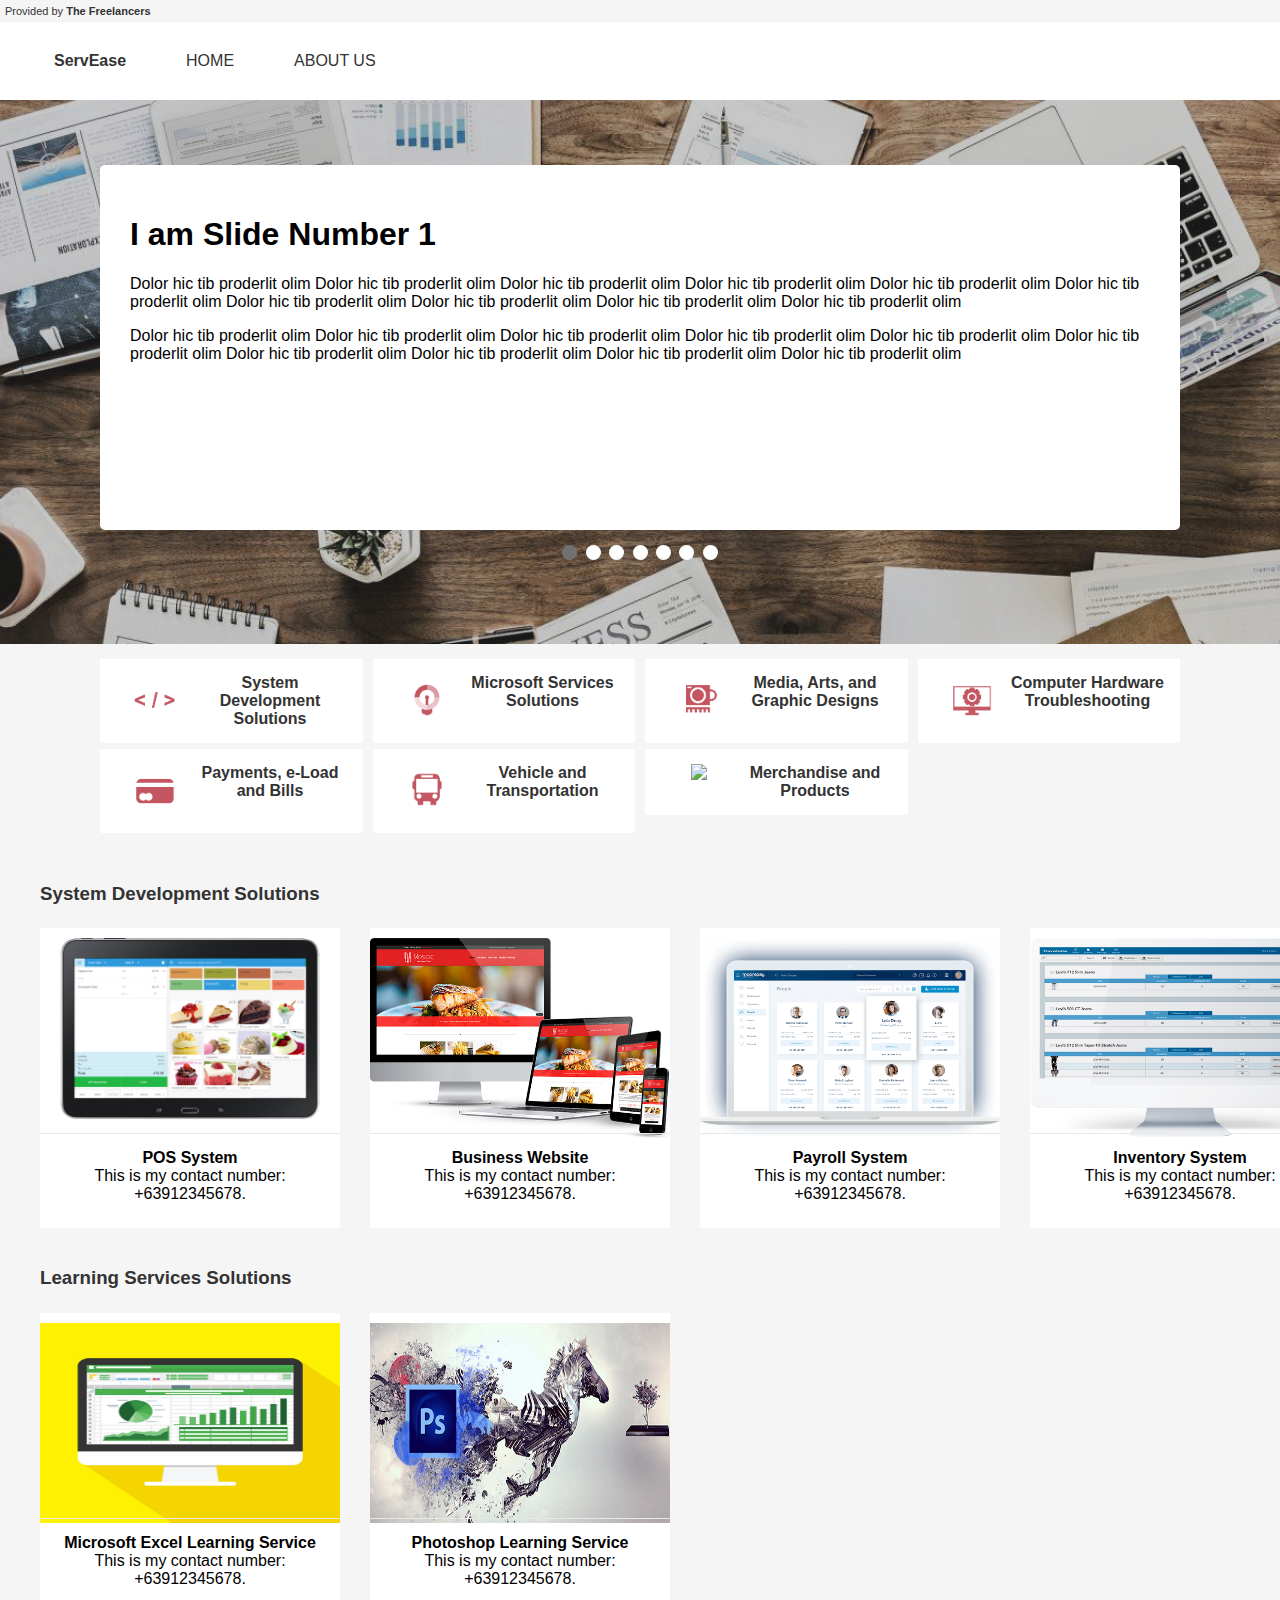
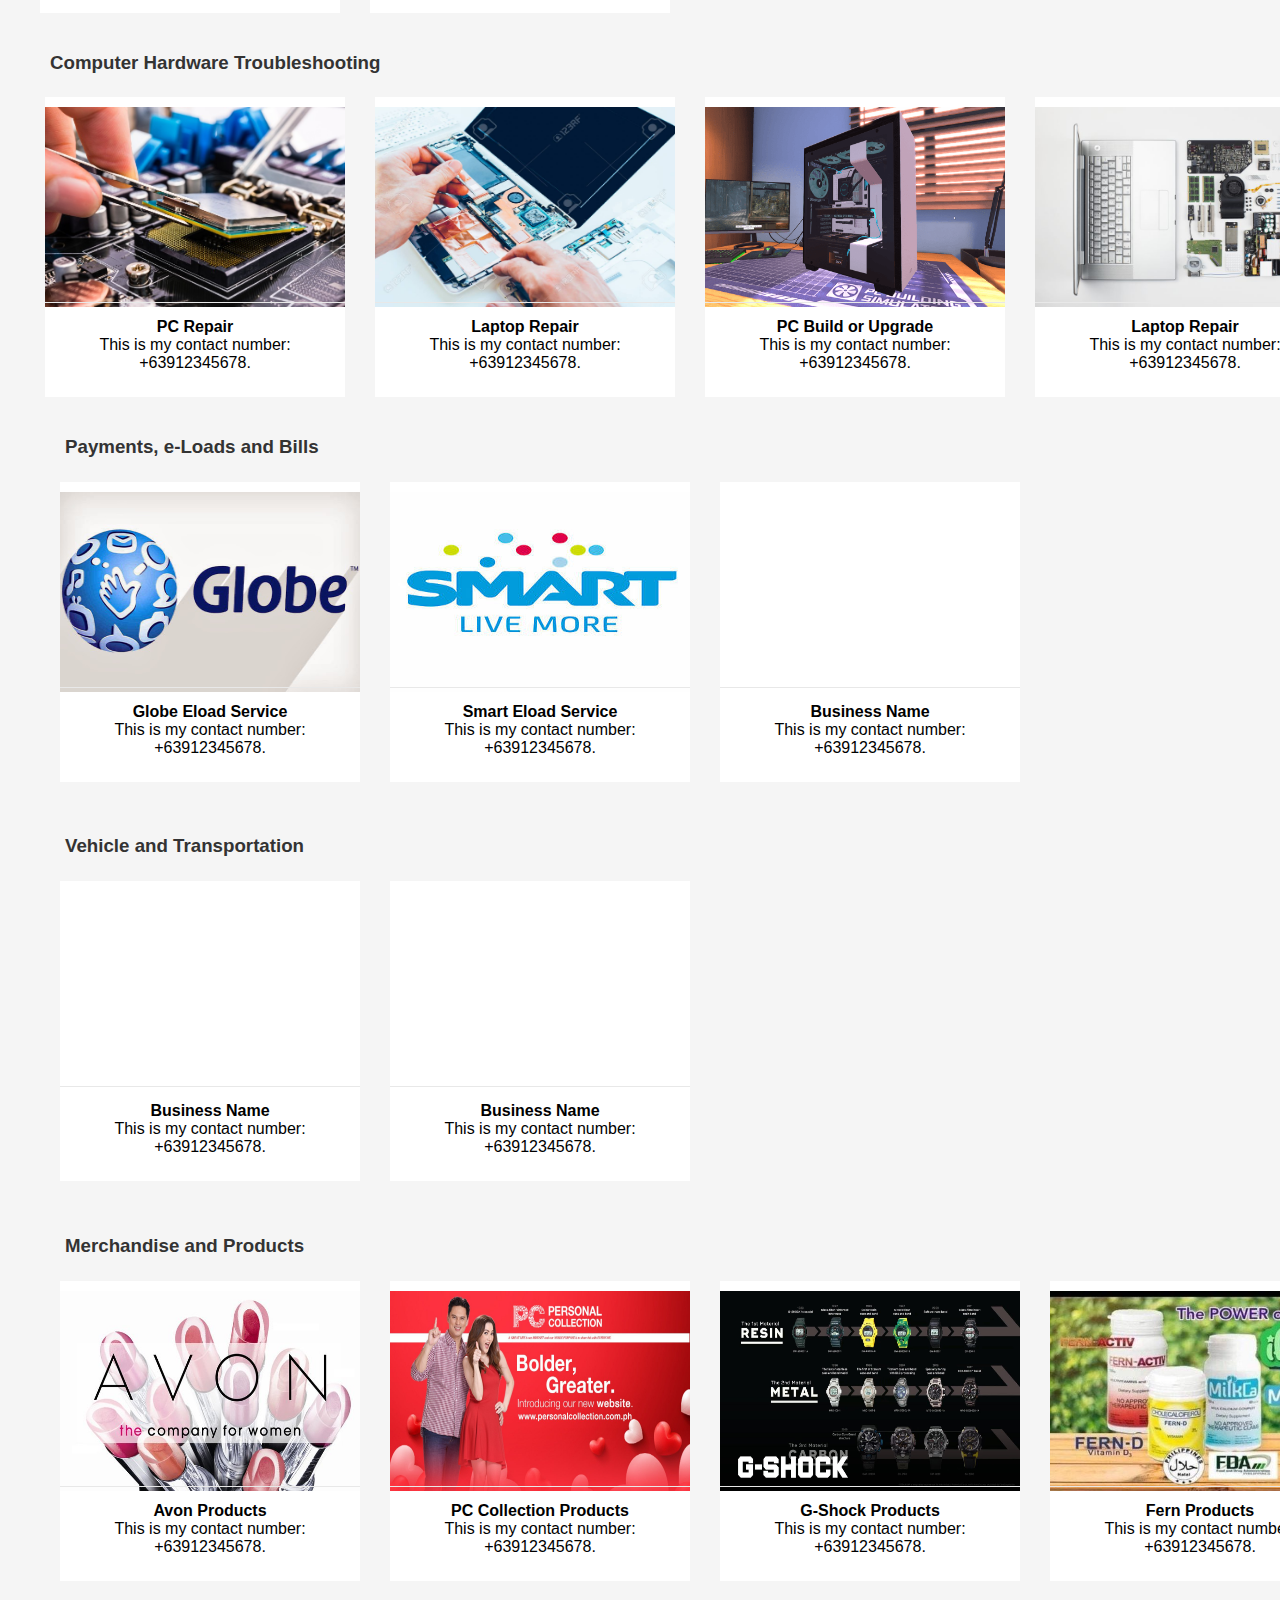
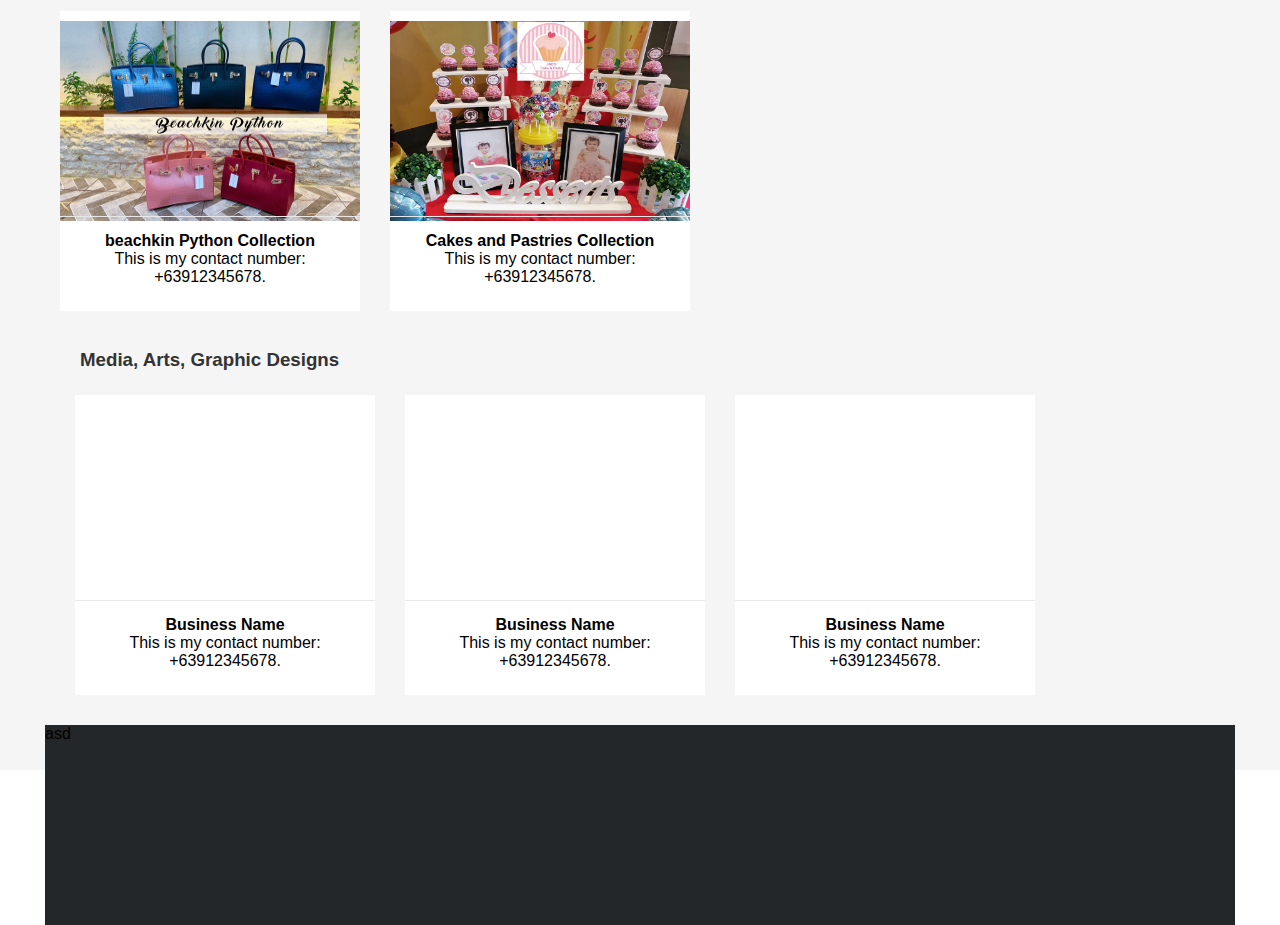
==== commit e9cb7e42: "Update ESC.html" ====
--- a/ESC.html
+++ b/ESC.html
@@ -667,31 +667,15 @@
                             </div>
                         </div>
                     </div>
-                  <div class="tile-content">
+                    <div class="tile-content">
                         <div class="tile-content-img">
-                           <img  alt="img/servicesimage/beachkinPython.jpeg" class="tile-content-img" src="img/servicesimage/beachkinPython.jpeg"/>
+                           <img  alt="img/servicesimage/beachkinPython.jpeg" class="tile-content-img" src="img/servicesimage/cakesandpastries.jpg"/>
                         </div>
                         
                         <div class="tile-content-desc">
                             <div class="tile-content-desc-holder">
                                 <div class="tile-content-desc-name">
-                                    beachkin Python Collection
-                                </div>
-                                <div class="tile-content-desc-items">
-                                    This is my contact number: +63912345678.
-                                </div>
-                            </div>
-                        </div>
-                    </div>
-                  <div class="tile-content">
-                        <div class="tile-content-img">
-                           <img  alt="img/servicesimage/beachkinPython.jpeg" class="tile-content-img" src="img/servicesimage/cakesandpastries.jpeg"/>
-                        </div>
-                        
-                        <div class="tile-content-desc">
-                            <div class="tile-content-desc-holder">
-                                <div class="tile-content-desc-name">
-                                    Cakes and Pastries
+                                    Cakes and Pastries Collection
                                 </div>
                                 <div class="tile-content-desc-items">
                                     This is my contact number: +63912345678.
--- a/quikx-lib/general-tags.css
+++ b/quikx-lib/general-tags.css
@@ -0,0 +1,7 @@
+    body{
+    font-family: sans-serif;
+    /*background-color:#EEE;*/
+        background-color:white;
+        margin:0 !important;
+        padding:0 !important;
+    }--- a/quikx-lib/floating-objects.css
+++ b/quikx-lib/floating-objects.css
@@ -0,0 +1,139 @@
+        /***********
+        CENTER MODAL
+        ************/
+        
+        .center-modal{
+            display: none;
+            position: fixed;
+            z-index: 1;
+            left:0;
+            top:0;
+            width:100%;
+            height:100%;
+            padding-top:10%;
+            overflow: auto;
+            background-color: rgb(0,0,0);
+            background-color: rgba(0,0,0,0.4);
+            
+        -webkit-animation-name:fadeIn;
+        -webkit-animation-duration: 0.4s;
+        animation-name: fadeIn;
+        animation-duration: 0.4s;
+        }
+        
+        .center-modal-content{
+            background-color: #fefefe;
+            width:50%;
+            height:30%;
+            position:relative;
+            margin:auto;
+            box-shadow: 0 4px 8px 0px rgba(0, 0, 0, 0.2), 0 6px 20px 0 rgba(0,0,0,0.19);
+            border-radius:5px;
+            
+        -webkit-animation-name:slideFromTop;
+        -webkit-animation-duration: 0.4s;
+        animation-name: slideFromTop;
+        animation-duration: 0.4s;
+        }
+
+        /***********
+        BOTTOM MODAL
+        ************/
+        
+        .bottom-modal{
+            display: none;
+            position: fixed;
+            z-index: 1;
+            left:0;
+            top:0;
+            width:100%;
+            height:100%;
+            background-color: rgb(0,0,0);
+            background-color: rgba(0,0,0,0.4);
+            
+        -webkit-animation-name:fadeIn;
+        -webkit-animation-duration: 0.4s;
+        animation-name: fadeIn;
+        animation-duration: 0.4s;
+        }
+        
+        .bottom-modal-content{
+            background-color: #fefefe;
+            width:100%;
+            height:30%;
+            position:fixed;
+            bottom:0;
+            box-shadow: 0 4px 8px 0px rgba(0, 0, 0, 0.2), 0 6px 20px 0 rgba(0,0,0,0.19);
+            
+        -webkit-animation-name:slideIn;
+        -webkit-animation-duration: 0.4s;
+        animation-name: slideIn;
+        animation-duration: 0.4s;
+        }
+
+        /***********
+        SNACKBAR
+        ************/
+        
+        #snackbar{
+            background-color: #fefefe;
+            visibility: hidden;
+            position:fixed;
+            width:15%;
+            left:42%;
+            height:auto;
+            z-index: 2;
+            padding:10px;
+            /*top:10px;*/
+            bottom:10px;
+            border-radius:5px;
+            overflow: auto;
+            box-shadow: 0 4px 8px 0px rgba(0, 0, 0, 0.2), 0 6px 20px 0 rgba(0,0,0,0.19);
+            text-align: center;
+            
+            /*
+            OPTION TO CENTER OBJECTS
+            transform: translate(-50%, -50%);*/
+        }
+        
+        #snackbar.show{
+            visibility: visible;
+            
+        /*
+        -webkit-animation-name:fadeInTop;
+        -webkit-animation-duration: 0.2s;
+        animation-name:fadeInTop;
+        animation-duration: 0.2s;*/
+         
+        -webkit-animation-name:fadeInBottom;
+        -webkit-animation-duration: 0.2s;
+        animation-name:fadeInBottom;
+        animation-duration: 0.2s;
+        }
+        
+        /***********
+        OVERLAY/FIXED MODAL
+        ************/
+        
+        .overlay{
+            position:fixed;
+            display:none;
+            z-index: 1;
+            left:0;
+            top:0;
+            right:0;
+            bottom:0;
+            background-color:rgba(0,0,0,0.7);
+            padding-top:15%;
+            
+            -webkit-animation-name:fadeIn;
+             -webkit-animation-duration: 0.2s;
+            animation-name:fadeIn;
+            animation-duration: 0.2s;
+        }
+        
+        .overlay-text{
+            margin:0 Auto;
+            color:white;
+           text-align:center;
+        }--- a/quikx-lib/menus-navigation.css
+++ b/quikx-lib/menus-navigation.css
@@ -0,0 +1,101 @@
+        /***********
+        STICKY NAVIGATION BAR
+        ************/
+        
+        #navbar{
+            /*background-color: #333;*/
+            background-color:white;
+            height:100px;
+            /*width:100%; <-- TEMPORARY COMMENT BUT NECESSARY*/
+            color:white;
+            position:sticky;
+            overflow: hidden;
+            z-index: 1;
+            
+            }
+        
+        #navbar a{
+            text-decoration: none;
+            padding:30px;
+            color:#333;
+            float:left;
+        }
+        
+        #navbar a:hover{
+            color:white;
+            background: #C35661;
+        }
+        
+        .sticky{
+            /*position:sticky; <--- PREFERRED*/
+            position:fixed;
+            top:0;
+            /*width:100%; <-- TEMPORARY COMMENT BUT NECESSARY*/
+            
+            /*box-shadow: 0 4px 8px 0px rgba(0, 0, 0, 0.2), 0 6px 20px 0 rgba(0,0,0,0.2);*/
+        }
+        
+        /***********
+        SIDEBAR
+        ************/
+        
+        .sidebar{
+            background-color: #333;
+            position:fixed;
+            left:0;
+            height:100%;
+            width:150px;
+            z-index:0.9; /*or 1*/
+            margin-top:-1%;
+            color:white;
+            padding-top:15px;
+        }
+        
+        .sidebar a{
+            text-decoration: none;
+            color:white;
+            display:block;
+            padding:10px;
+        }
+        
+        .sidebar a:hover{
+            background: #464646;
+        }
+
+	/*********************
+        NAVBAR LOGO and LABEL
+        **********************/
+
+        #logo{
+        float:left;
+        padding:12px;
+        /*display:none;*/
+        }
+
+        #logo-text{
+        float:left;
+        padding:30px;
+        color:#333;
+        font-weight: bold;
+        }
+
+	   /*-webkit-animation-name: fadeIn;
+        -webkit-animation-duration: 0.4s;
+        animation-name: fadeIn;
+        animation-duration: 0.4s;*/
+
+        }
+
+        #label{
+            
+        padding-top:22px;
+        padding-bottom:22px;
+        padding-right:20px;
+        float:left;
+        vertical-align: middle;
+        /*display:none;*/
+        color:#333;
+
+        cursor:pointer;
+
+        }--- a/quikx-lib/objects-submenus.css
+++ b/quikx-lib/objects-submenus.css
@@ -0,0 +1,144 @@
+        .jumbotron{
+            margin:0 auto;
+            border-radius: 5px;
+            padding:35px;
+            background-color:white;
+            
+            /*Added items*/
+            max-width: 1280px;
+            
+            /*Removed items from default*/
+            /*border:3px solid #CECECE;
+            margin-bottom:15px;
+            */
+        }
+
+        .panel{
+            background-color:white;
+            border-radius: 10px;
+            margin-bottom:15px;
+        }
+
+        .panel-material{
+            background-color:white;
+            border-radius: 2px;
+            /*box-shadow: 0 4px 8px 0px rgba(0, 0, 0, 0.2), 0 6px 20px 0 rgba(0,0,0,0.19);*/
+        }
+
+        .panel-default{
+            background-color:#CECECE;
+            border:1px solid #CECECE;
+            color:#747474;
+        }
+
+        .panel-primary{
+            background-color:#47A8F5;
+            border:1px solid #47A8F5;
+            color:white;
+        }
+
+        .panel-success{
+            background-color:#6ABD6E;
+            border:1px solid #6ABD6E;
+            color:white;
+        }
+
+        .panel-header{
+            border-radius: 10px 10px 0px 0px;
+            padding:15px;
+        }
+
+        .panel-content{
+            background-color: white;
+            border-radius: 0px 0px 10px 10px;
+            padding:15px;
+        }
+        
+        .slideshow-container{
+            max-width:1366px;
+            margin:auto;
+            
+            position:relative;
+            padding-top:56.25%;
+        }
+
+
+        .slides{
+            border-radius:5px;
+            display:none;
+            background-color: white;
+            padding:30px;
+            animation-name: fadeIn;
+            animation-duration: 0.6s;
+            
+            position: absolute;
+            top:0;
+            bottom: 0;
+            left:0;
+            right:0;
+            
+            }
+
+        .dotholder{
+            text-align: center;
+            padding:15px;
+        }
+
+        .dot {
+            cursor: pointer;
+            height: 15px;
+            width: 15px;
+            margin: 0 2px;
+            background-color: white;
+            border-radius: 50%;
+            display: inline-block;/*
+            transition: background-color .6s ease;*/
+        }
+
+        .active,
+        .dot:hover {
+            background-color: #717171
+        }
+
+        /*
+        .next {
+            right: -50px;
+            border-radius: 3px 3px 3px 3px
+        }
+
+        .prev {
+            left: -50px;
+            border-radius: 3px 3px 3px 3px
+        }*/
+
+        .footer{
+            width: 100%;
+            min-width:200px;
+            max-width: auto;
+            height:200px;
+            float:left;
+            background-color: #242729;
+        }
+
+        .footer-content{
+            font-size: 13px;
+            padding:10px;
+            margin:auto;
+            text-align: center;
+            color:#CECFCF;
+        }
+
+/*IF WIDTH IS DESKTOP VIEW*/
+
+@media screen and (min-width:800px)
+ {
+     
+     .slideshow-container{
+         max-width:1080px;
+         margin:auto;
+         padding-top:10%;
+         height:250px;
+     
+     }
+     
+}--- a/quikx-lib/buttons-icons.css
+++ b/quikx-lib/buttons-icons.css
@@ -0,0 +1,156 @@
+    .okay-btn{
+        background-color:#6ABD6E;
+        border: solid transparent;
+        border-radius: 10px;
+        padding:7px;
+        color:white;
+        margin-bottom:15px;
+    }
+
+    .okay-btn:hover{
+        background-color:#467E49;
+        cursor: pointer;
+        box-shadow: 0 4px 8px 0px rgba(0, 0, 0, 0.2), 0 6px 20px 0 rgba(0,0,0,0.19);
+    }
+
+    .info-btn{
+        background-color:#47A8F5;
+        border: solid transparent;
+        border-radius: 10px;
+        padding:7px;
+        color:white;
+        margin-bottom:15px;
+    }
+
+    .info-btn:hover{
+        background-color:#2F70A3;
+        cursor: pointer;
+        box-shadow: 0 4px 8px 0px rgba(0, 0, 0, 0.2), 0 6px 20px 0 rgba(0,0,0,0.19);
+    }
+
+    .random-btn{
+        background-color:#00A0BD;
+        border: solid transparent;
+        border-radius: 10px;
+        padding:7px;
+        color:white;
+        margin-bottom:15px;
+    }
+
+    .random-btn:hover{
+        cursor: pointer;
+        box-shadow: 0 4px 8px 0px rgba(0, 0, 0, 0.2), 0 6px 20px 0 rgba(0,0,0,0.19);
+    }
+
+    .material-btn{
+        background-color: white;
+        border: solid transparent;
+        border-radius: 10px;
+        padding:7px;
+        color:#00A0BD;
+        margin-bottom:15px;
+        font-weight: bold;
+    }
+
+    .material-btn:hover{
+        cursor: pointer;
+        color:#006A7E;
+    }
+
+/***********
+TEXTBOX
+************/
+
+    .input-holder{
+        width:100%;
+        display: flex;
+        margin-bottom: 15px;
+        
+    }
+
+    .tbox-append{
+        border-radius: 5px 0px 0px 5px;
+    }
+
+    .tbox-prepend{
+        border-radius: 0px 5px 5px 0px;
+    }
+
+    /***TEXTBOX LABEL***/
+    
+    .tbox-group{
+        background-color: #00A0BD;
+        padding:10px;
+        color:white;
+    }
+    
+    /***TEXTBOX ICON***/
+    .tbox-icon{
+        background-color: #00A0BD;
+        background-position: center;
+        background-size:20px, 0px; /*IMAGE*/
+        padding-left:40px;
+        padding-top:5px;
+        padding-bottom:5px;
+    }
+
+    .tbox-icon-inner{
+        background-position: center;
+        background-size:20px, 0px; /*IMAGE*/
+        position:relative;
+        border:1px solid red;
+    }
+
+    /***TEXTBOX with ICON***/
+    .icon-tbox{
+        background-color:#EDEFF0;
+        border:1px solid #CECECE;
+        padding:10px;
+        width:100%;
+    }
+
+    .plain-tbox{
+        background-color:#EDEFF0;
+        border:1px solid #CECECE;
+        padding:10px;
+        border-radius: 5px;
+        margin-bottom: 15px;
+    }
+
+    .icon-tbox:focus{
+        box-shadow: 0 4px 8px 0px rgba(0, 0, 0, 0.2), 0 6px 20px 0 rgba(0,0,0,0.19);
+     }
+
+    .plain-tbox:focus{
+        box-shadow: 0 4px 8px 0px rgba(0, 0, 0, 0.2), 0 6px 20px 0 rgba(0,0,0,0.19);
+     }
+
+
+/***********
+ICONS
+************/
+    .icon{
+        background-size:20px,0px;
+        padding-left:25px;
+    }
+
+    .icon-infow{
+        background-image: url('../infow.png');
+        background-repeat: no-repeat;
+        color:transparent;
+    }
+
+    .icon-infob{
+        background-image: url('../infob.png');
+        background-repeat: no-repeat;
+    }
+
+    .userw-icon{
+        background-image: url('../userw.png');
+        background-repeat: no-repeat;
+    }
+
+
+
+
+    --- a/quikx-lib/alerts-notifications.css
+++ b/quikx-lib/alerts-notifications.css
@@ -0,0 +1,47 @@
+        /***********
+        ALERTS
+        ************/
+        
+        .alert-red{
+            border:2px solid #F66359;
+            border-left:7px solid #F66359; /*ADDITIONAL DESIGN*/
+            background-color: #FCCBC7;
+            padding:15px;
+            position: static;
+            border-radius:5px;
+            margin-bottom: 15px;
+            overflow: auto;
+        }
+        
+        .alert-blue{
+            border:2px solid #47A8F5;
+            border-left:7px solid #47A8F5; /*ADDITIONAL DESIGN*/
+            background-color: #C1E2FB;
+            padding:15px;
+            position: static;
+            border-radius:5px;
+            margin-bottom: 15px;
+            overflow: auto;
+        }
+        
+        .alert-green{
+            border:2px solid #6ABD6E;
+            border-left:7px solid #6ABD6E; /*ADDITIONAL DESIGN*/
+            background-color: #CDE9CE;
+            padding:15px;
+            position: static;
+            border-radius:5px;
+            margin-bottom: 15px;
+            overflow: auto;
+        }
+        
+        .alert-yellow{
+            border:2px solid #FFAA2B;
+            border-left:7px solid #FFAA2B; /*ADDITIONAL DESIGN*/
+            background-color: #FFE2B8;
+            padding:15px;
+            position: static;
+            border-radius:5px;
+            margin-bottom: 15px;
+            overflow: auto;
+        }--- a/quikx-lib/animations-transitions.css
+++ b/quikx-lib/animations-transitions.css
@@ -0,0 +1,28 @@
+        @keyframes fadeIn{
+            from{opacity: 0}
+            to{opacity: 1}
+        }
+        
+        /***SNACKBAR ANIMATION***/
+
+        @keyframes fadeInTop{
+            from{top:0; opacity: 0}
+            to{top:10px; opacity: 1}
+        }
+
+        @keyframes fadeInBottom{
+            from{bottom:0; opacity: 0}
+            to{bottom:10px; opacity: 1}
+        }
+        
+        /***SNACKBAR MODAL***/
+
+        @keyframes slideFromTop{
+            from{top: -300px; opacity:0}
+            to{top:0; opacity:1}
+        }
+        
+        @keyframes slideIn{
+            from{bottom: -300px; opacity:0}
+            to{bottom:0; opacity:1}
+        }--- a/quikx-lib/css-grid.css
+++ b/quikx-lib/css-grid.css
@@ -0,0 +1,7 @@
+#grid-container{
+    display: grid;
+}
+
+#item-category-container{
+    display: grid;
+}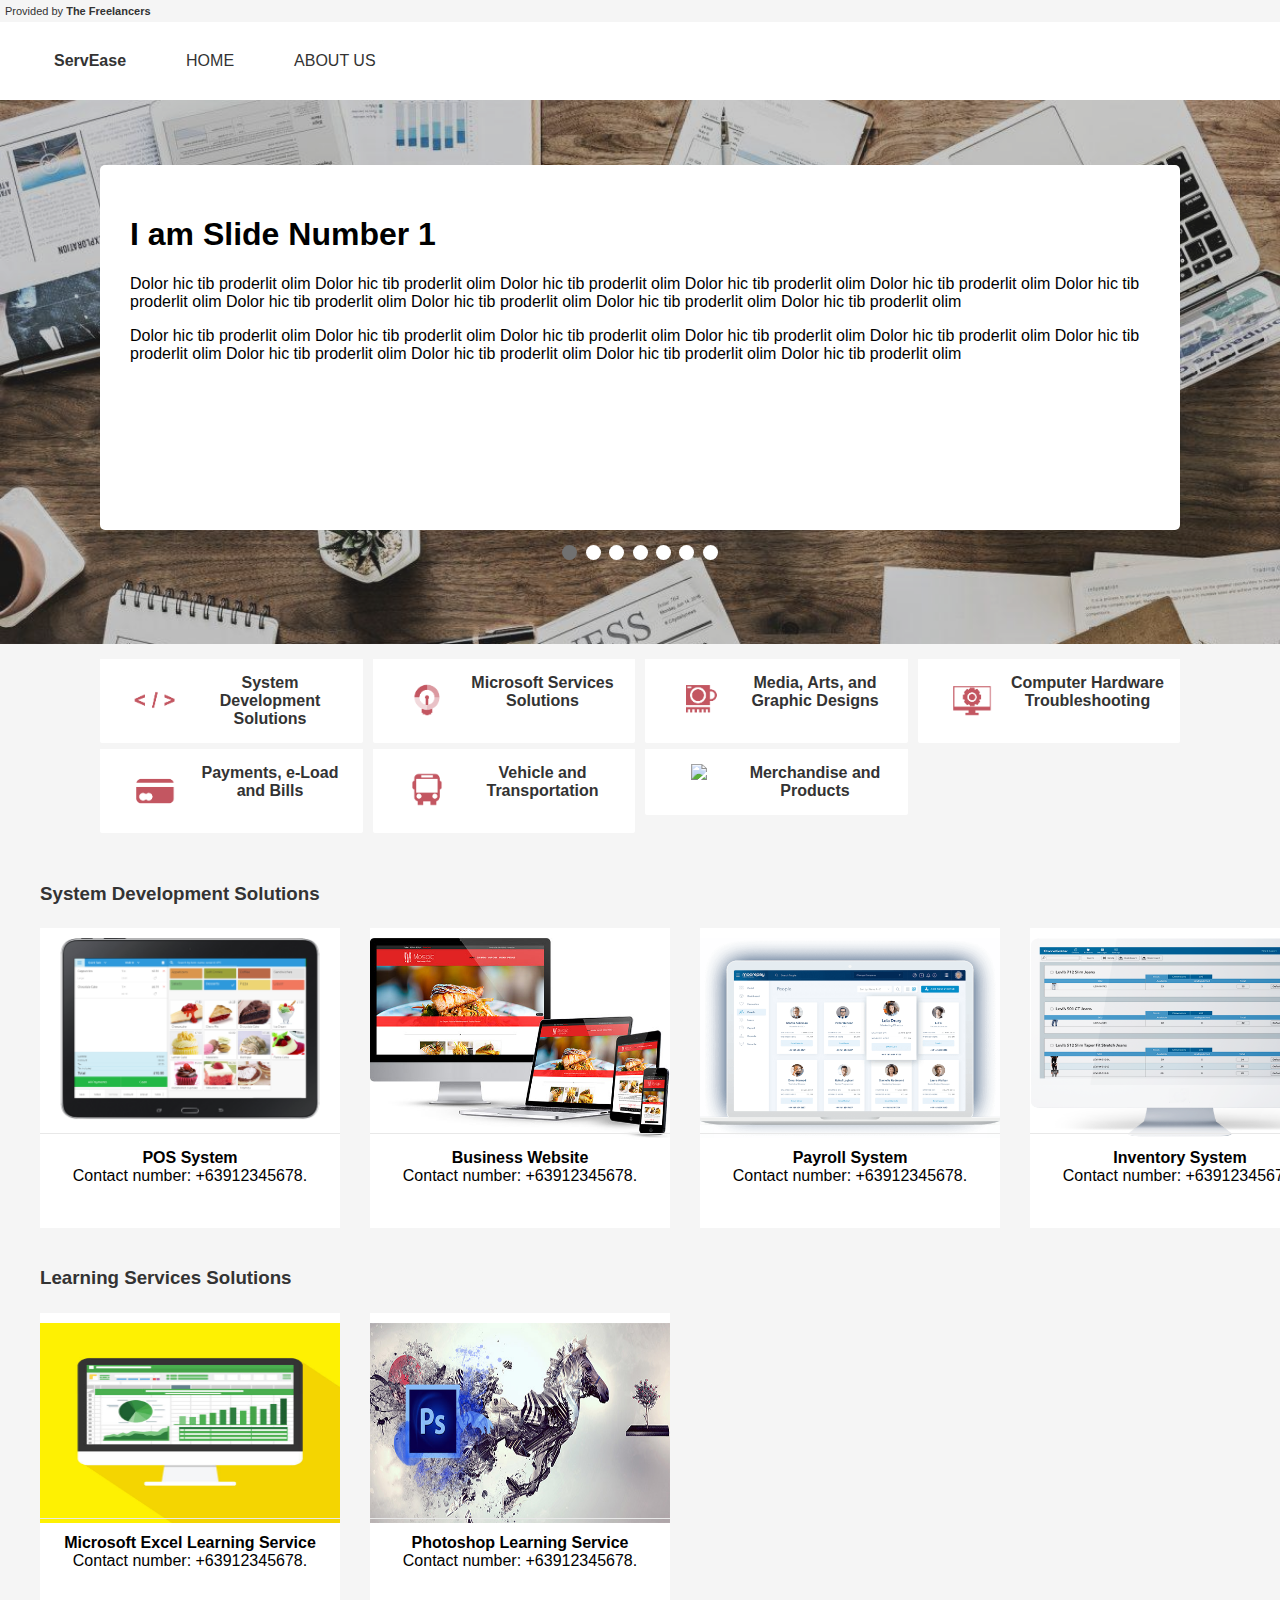
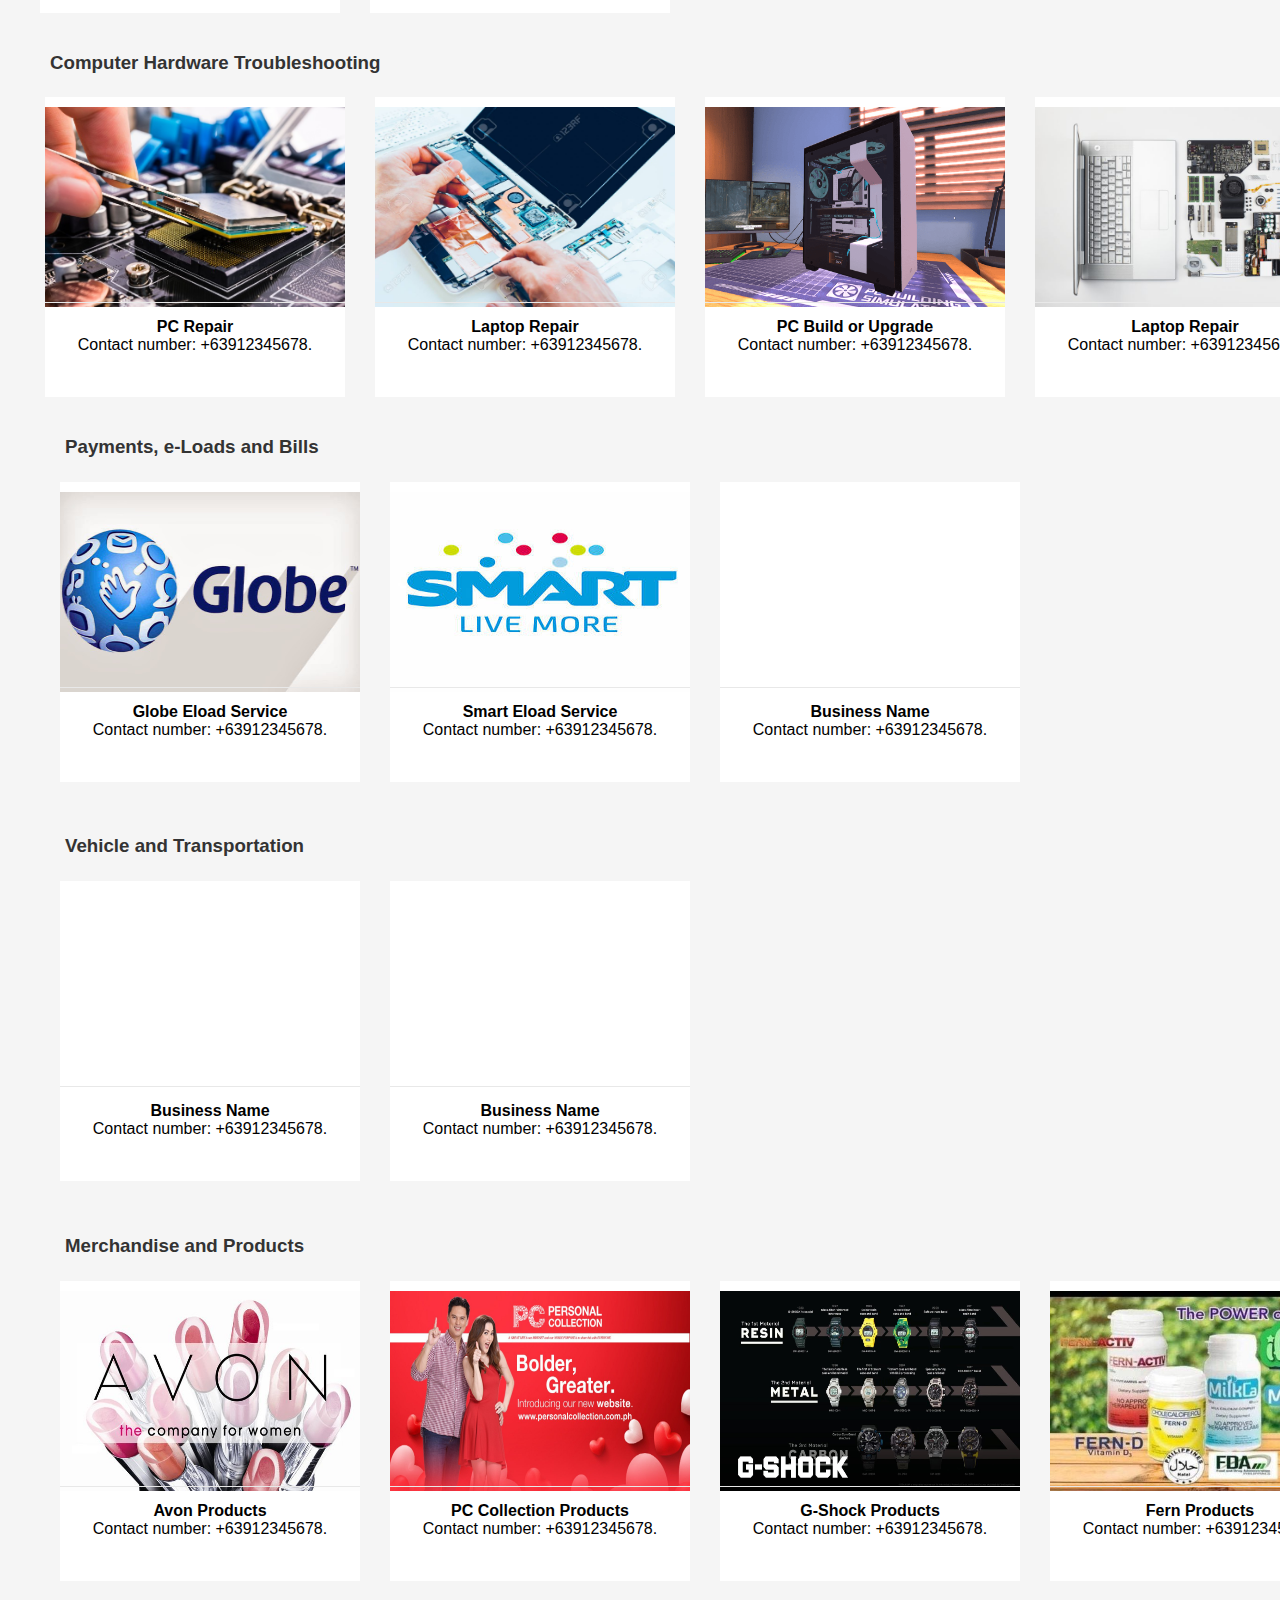
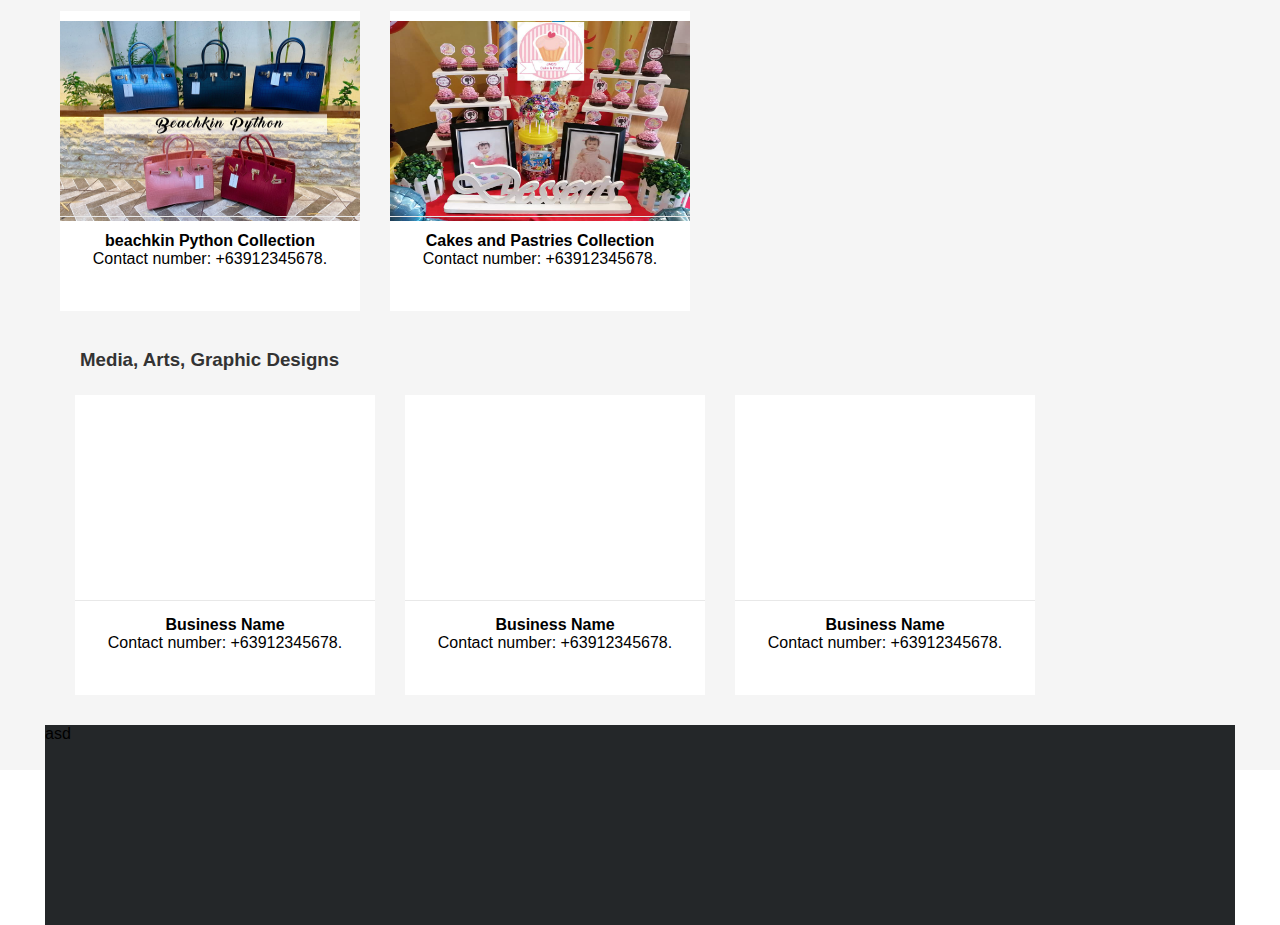
==== commit 4d20452a: "Update ESC.html" ====
--- a/ESC.html
+++ b/ESC.html
@@ -281,7 +281,7 @@
                                 POS System
                             </div>
                             <div class="tile-content-desc-items">
-                                This is my contact number: +63912345678.
+                                Contact number: +63912345678.
                             </div>
                         </div>
                     </div>
@@ -298,7 +298,7 @@
                                 Business Website
                             </div>
                             <div class="tile-content-desc-items">
-                                This is my contact number: +63912345678.
+                                Contact number: +63912345678.
                             </div>
                         </div>
                     </div>
@@ -315,7 +315,7 @@
                                Payroll System
                             </div>
                             <div class="tile-content-desc-items">
-                                This is my contact number: +63912345678.
+                                Contact number: +63912345678.
                             </div>
                         </div>
                     </div>
@@ -332,7 +332,7 @@
                                     Inventory System
                             </div>
                             <div class="tile-content-desc-items">
-                                This is my contact number: +63912345678.
+                                Contact number: +63912345678.
                             </div>
                         </div>
                     </div>
@@ -361,7 +361,7 @@
                                 Microsoft Excel Learning Service
                             </div>
                             <div class="tile-content-desc-items">
-                                This is my contact number: +63912345678.
+                                Contact number: +63912345678.
                             </div>
                         </div>
                     </div>
@@ -378,7 +378,7 @@
                                     Photoshop Learning Service
                             </div>
                             <div class="tile-content-desc-items">
-                                This is my contact number: +63912345678.
+                                Contact number: +63912345678.
                             </div>
                         </div>
                     </div>
@@ -408,7 +408,7 @@
                                PC Repair
                             </div>
                             <div class="tile-content-desc-items">
-                                This is my contact number: +63912345678.
+                                Contact number: +63912345678.
                             </div>
                         </div>
                     </div>
@@ -425,7 +425,7 @@
                                 Laptop Repair
                             </div>
                             <div class="tile-content-desc-items">
-                                This is my contact number: +63912345678.
+                                Contact number: +63912345678.
                             </div>
                         </div>
                     </div>
@@ -442,7 +442,7 @@
                                 PC Build or Upgrade
                             </div>
                             <div class="tile-content-desc-items">
-                                This is my contact number: +63912345678.
+                                Contact number: +63912345678.
                             </div>
                         </div>
                     </div>
@@ -459,7 +459,7 @@
                                Laptop Repair
                             </div>
                             <div class="tile-content-desc-items">
-                                This is my contact number: +63912345678.
+                                Contact number: +63912345678.
                             </div>
                         </div>
                     </div>
@@ -487,7 +487,7 @@
                                Globe Eload Service
                             </div>
                             <div class="tile-content-desc-items">
-                                This is my contact number: +63912345678.
+                                Contact number: +63912345678.
                             </div>
                         </div>
                     </div>
@@ -504,7 +504,7 @@
                                 Smart Eload Service
                             </div>
                             <div class="tile-content-desc-items">
-                                This is my contact number: +63912345678.
+                                Contact number: +63912345678.
                             </div>
                         </div>
                     </div>
@@ -521,7 +521,7 @@
                                 Business Name
                             </div>
                             <div class="tile-content-desc-items">
-                                This is my contact number: +63912345678.
+                                Contact number: +63912345678.
                             </div>
                         </div>
                     </div>
@@ -549,7 +549,7 @@
                                 Business Name
                             </div>
                             <div class="tile-content-desc-items">
-                                This is my contact number: +63912345678.
+                                Contact number: +63912345678.
                             </div>
                         </div>
                     </div>
@@ -566,7 +566,7 @@
                                 Business Name
                             </div>
                             <div class="tile-content-desc-items">
-                                This is my contact number: +63912345678.
+                                Contact number: +63912345678.
                             </div>
                         </div>
                     </div>
@@ -594,7 +594,7 @@
                                 Avon Products
                             </div>
                             <div class="tile-content-desc-items">
-                                This is my contact number: +63912345678.
+                                Contact number: +63912345678.
                             </div>
                         </div>
                     </div>
@@ -611,7 +611,7 @@
                                PC Collection Products
                             </div>
                             <div class="tile-content-desc-items">
-                                This is my contact number: +63912345678.
+                                Contact number: +63912345678.
                             </div>
                         </div>
                     </div>
@@ -628,7 +628,7 @@
                                G-Shock Products
                             </div>
                             <div class="tile-content-desc-items">
-                                This is my contact number: +63912345678.
+                                Contact number: +63912345678.
                             </div>
                         </div>
                     </div>
@@ -645,7 +645,7 @@
                                 Fern Products
                             </div>
                             <div class="tile-content-desc-items">
-                                This is my contact number: +63912345678.
+                                Contact number: +63912345678.
                             </div>
                         </div>
                     </div>
@@ -662,7 +662,7 @@
                                     beachkin Python Collection
                                 </div>
                                 <div class="tile-content-desc-items">
-                                    This is my contact number: +63912345678.
+                                    Contact number: +63912345678.
                                 </div>
                             </div>
                         </div>
@@ -678,7 +678,7 @@
                                     Cakes and Pastries Collection
                                 </div>
                                 <div class="tile-content-desc-items">
-                                    This is my contact number: +63912345678.
+                                    Contact number: +63912345678.
                                 </div>
                             </div>
                         </div>
@@ -710,7 +710,7 @@
                                         Business Name
                                     </div>
                                     <div class="tile-content-desc-items">
-                                        This is my contact number: +63912345678.
+                                        Contact number: +63912345678.
                                     </div>
                                 </div>
                             </div>
@@ -727,7 +727,7 @@
                                         Business Name
                                     </div>
                                     <div class="tile-content-desc-items">
-                                        This is my contact number: +63912345678.
+                                        Contact number: +63912345678.
                                     </div>
                                 </div>
                             </div>
@@ -744,7 +744,7 @@
                                         Business Name
                                     </div>
                                     <div class="tile-content-desc-items">
-                                        This is my contact number: +63912345678.
+                                        Contact number: +63912345678.
                                     </div>
                                 </div>
                             </div>
